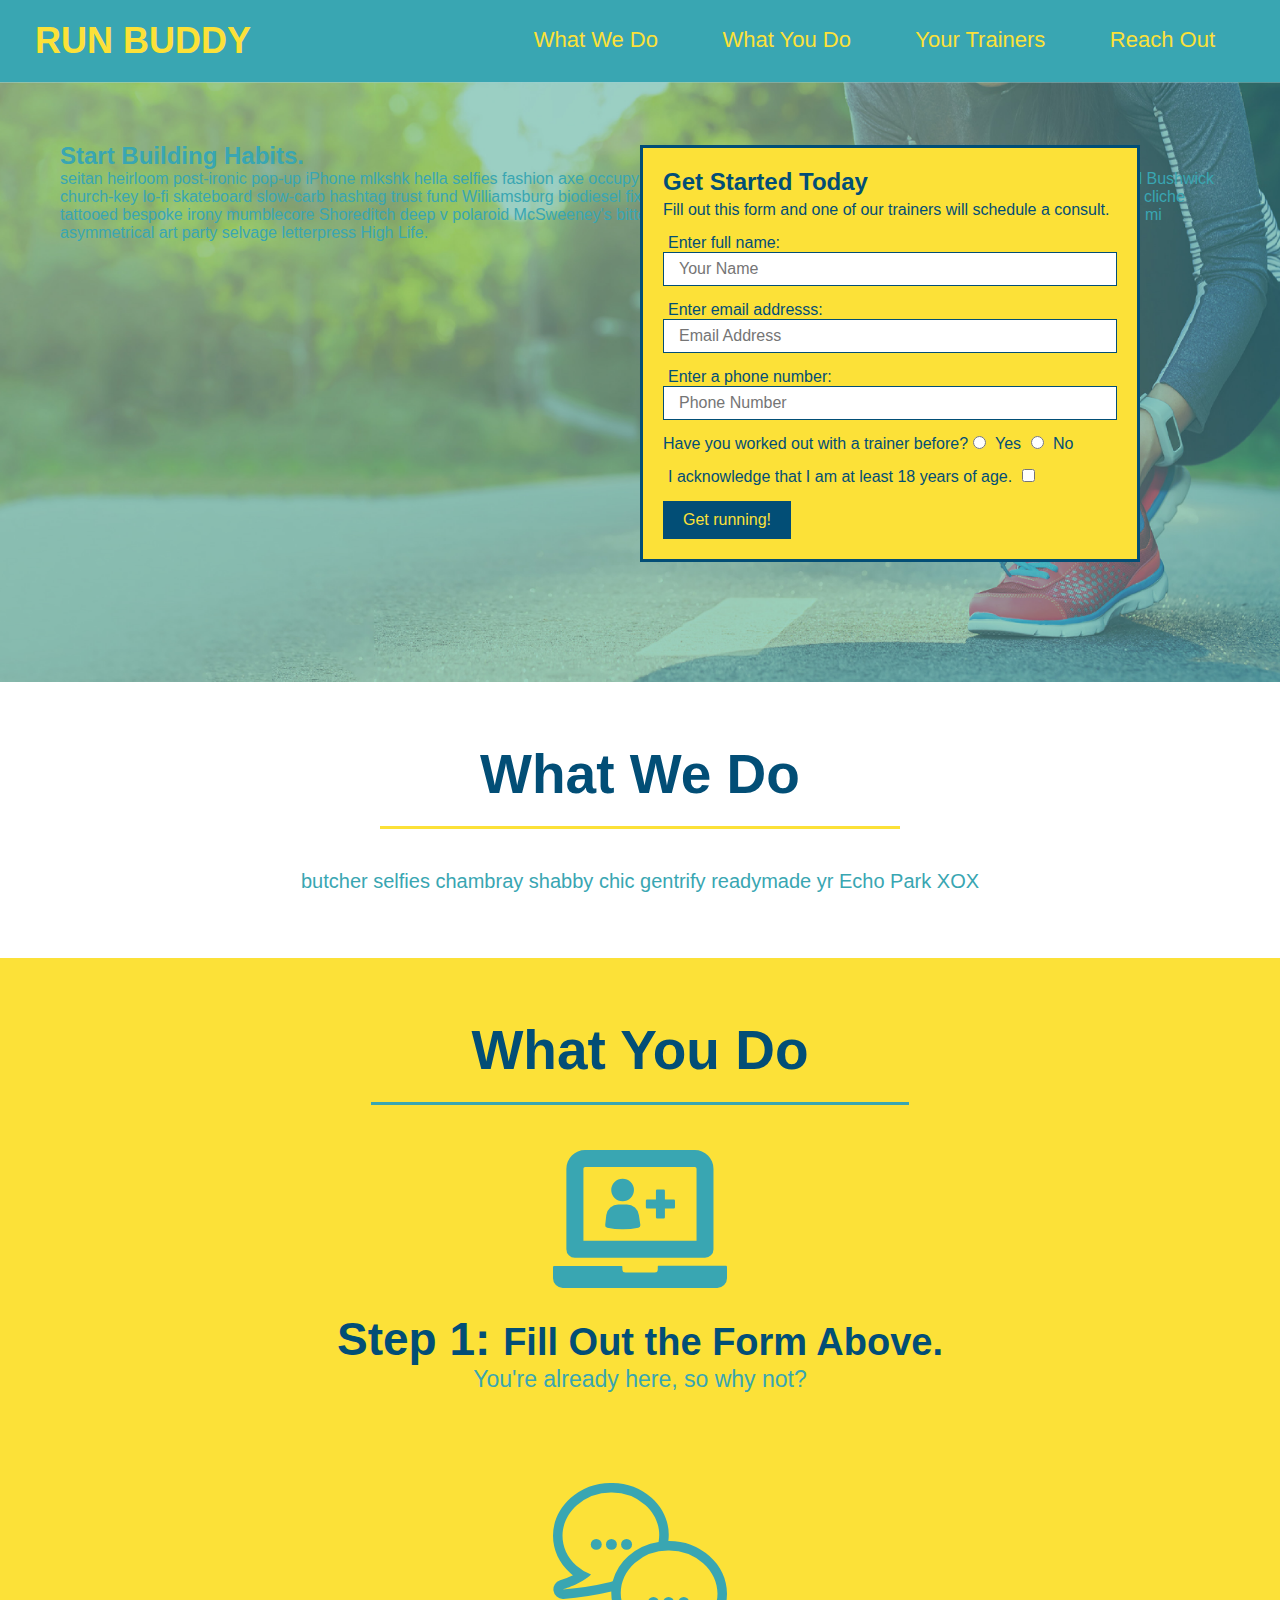
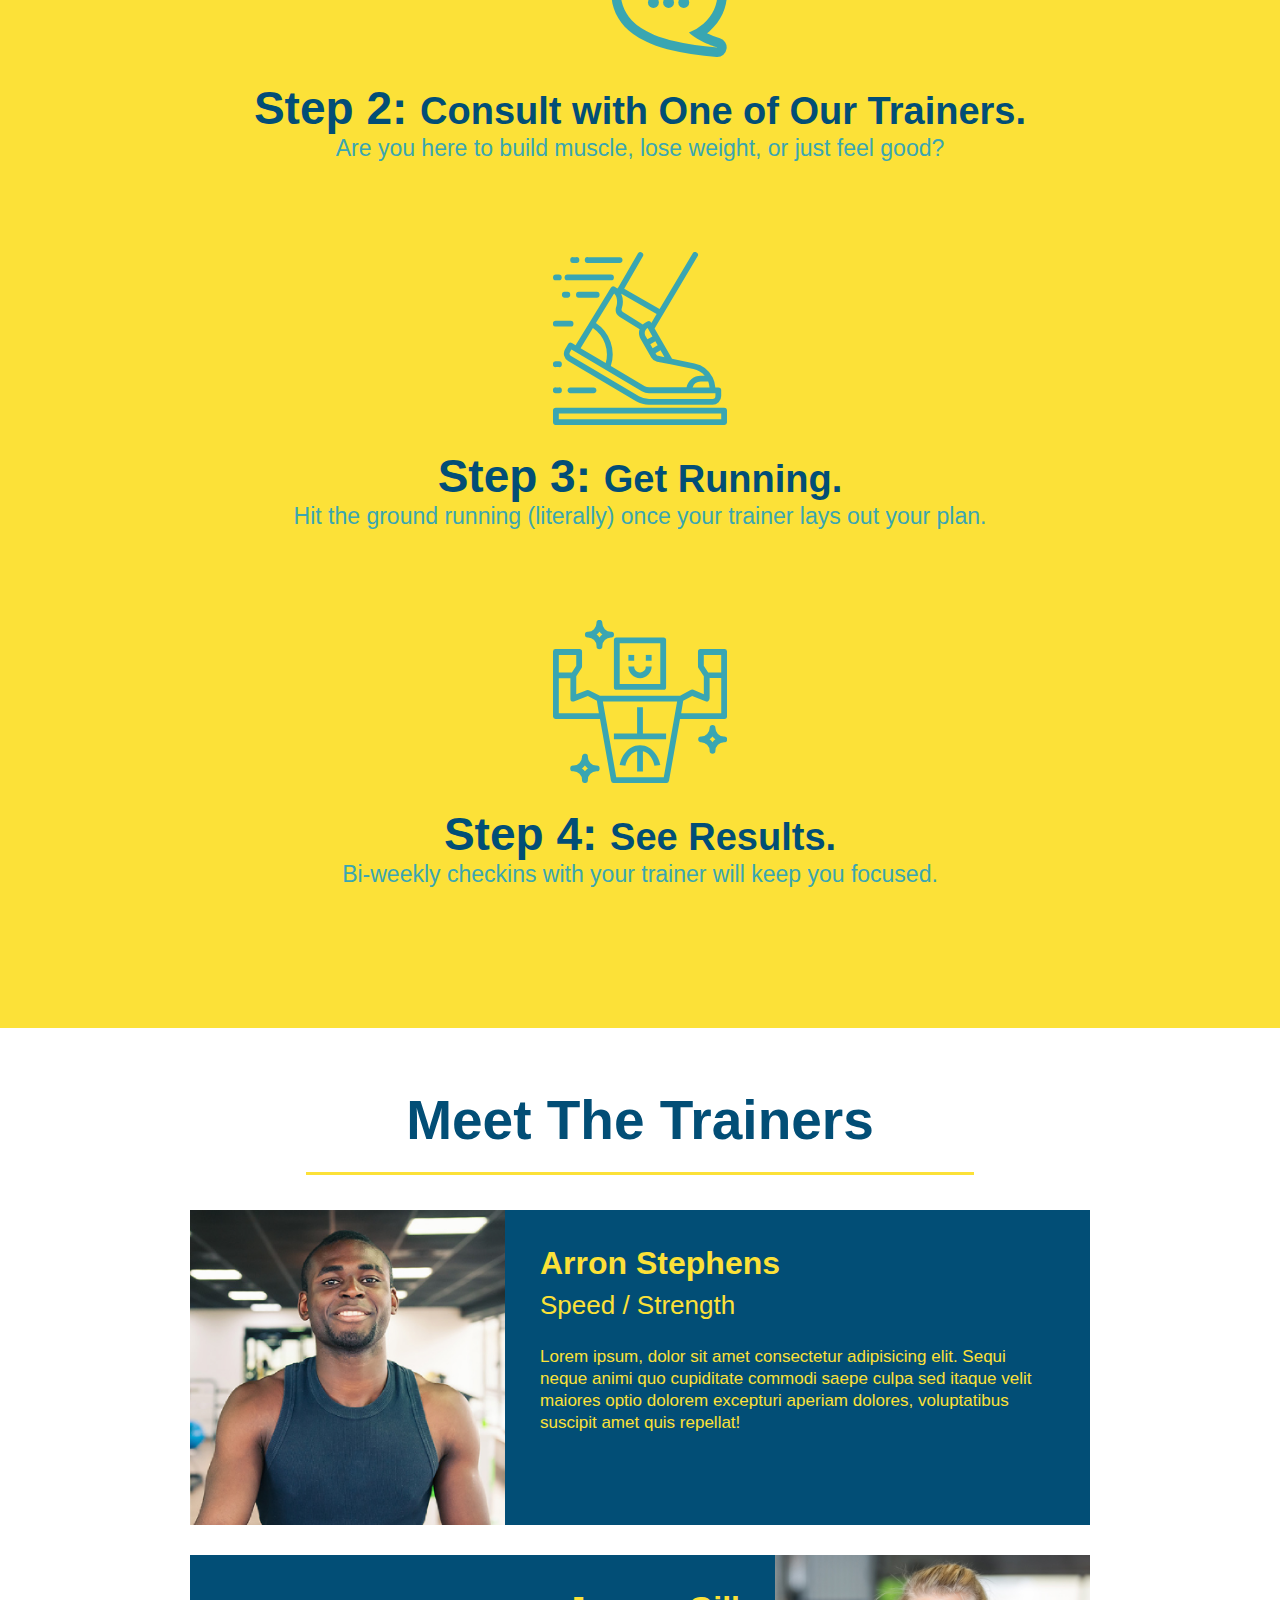
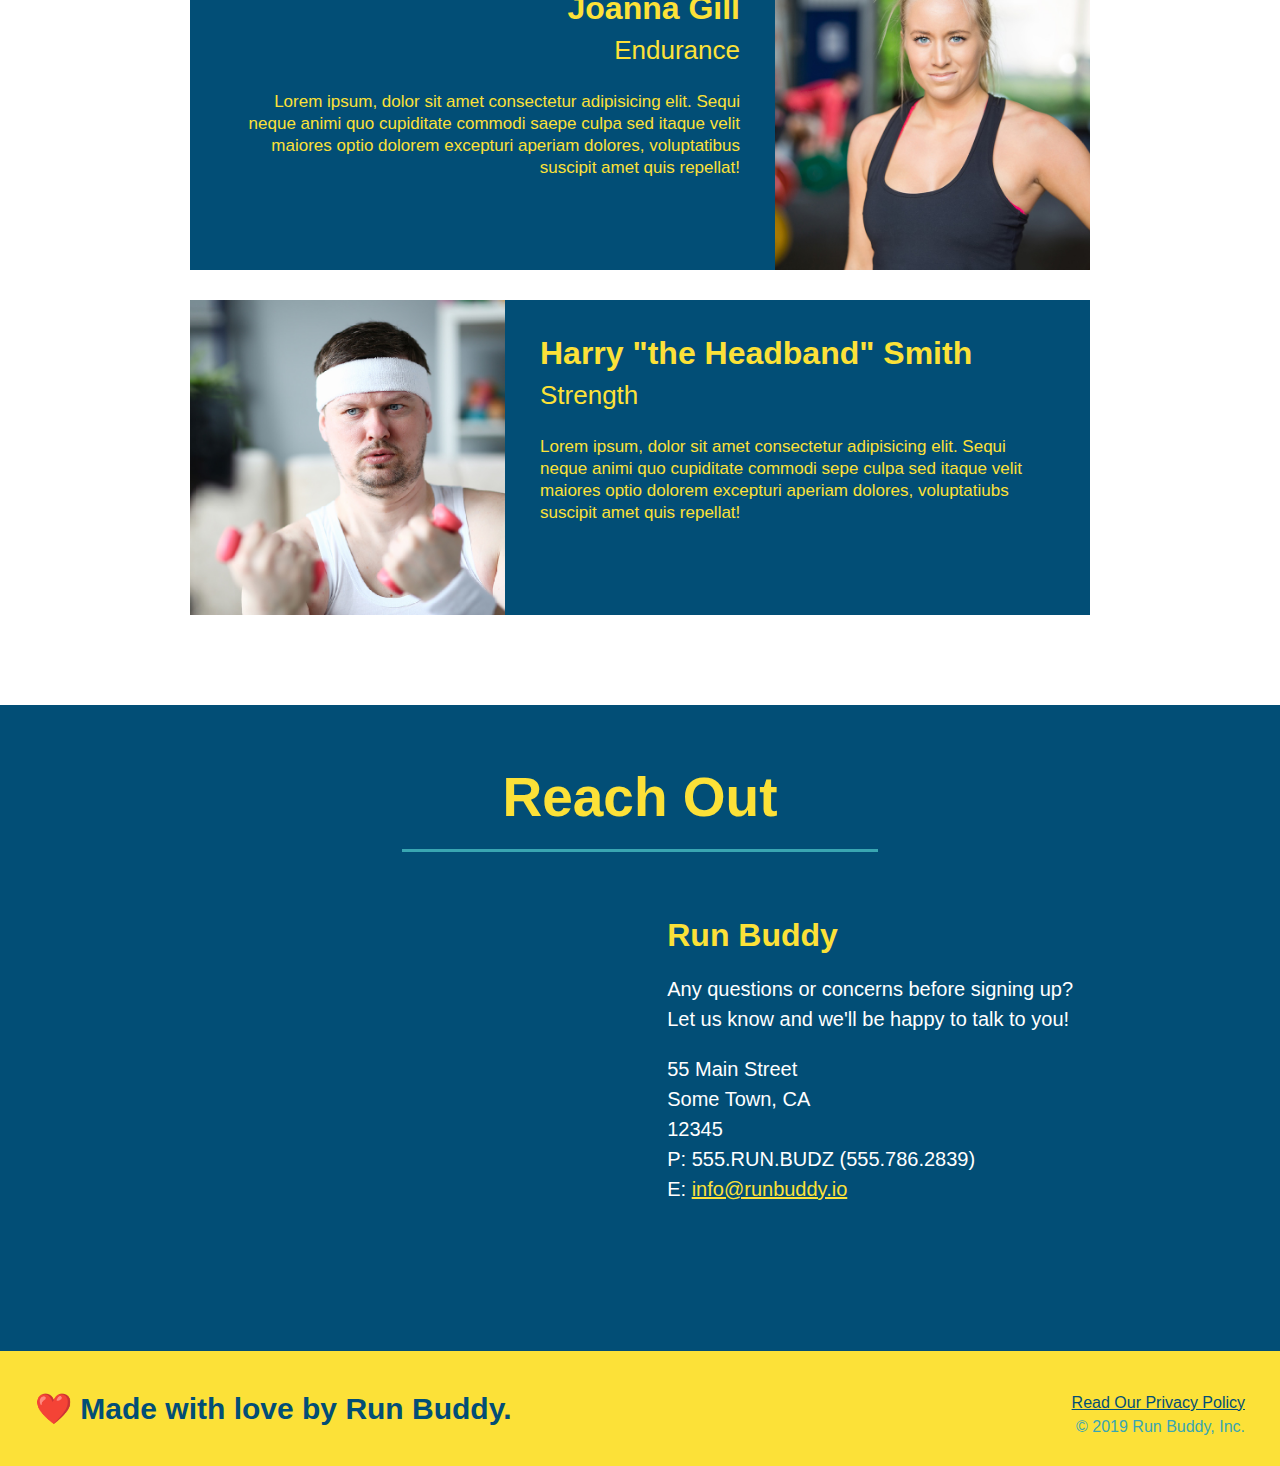
==== index.html @ ab6a4212 "add content to hero, replace image" ====
<!DOCTYPE html>
    <html lang="en">
        <head>
         <meta charset="UTF-8" />
         <title>Run Buddy</title>
         <link rel="stylesheet" href="./assets/css/style.css" />
        </head>
        
        <body>
            <!-- navigation-->
            <header>
             <h1>
                 <a href="/">RUN BUDDY</a>
             </h1>
             <nav>
                 <!-- Unordered list element-->
                 <ul>
                     <!-- List item element-->
                  <li>
                      <!--Anchor element-->
                      <a href="#what-we-do">What We Do</a>
                  </li>
                  <li>
                      <a href="#what-you-do">What You Do</a>
                  </li>
                  <li>
                      <a href="#your-trainers">Your Trainers</a>
                  </li>
                  <li>
                      <a href="#reach-out">Reach Out</a>
                  </li>       
                 </ul>
             </nav>
            </header>
            
            <!-- hero/jumbotron-->
            <section class="hero">
                <div class="hero-cta">
                    <h2>Start Building Habits.</h2>
                    <p>
                      seitan heirloom post-ironic pop-up iPhone mlkshk hella selfies fashion axe occupy readymade put a bird on it messenger bag Wes Anderson Schlitz plaid Bushwick church-key lo-fi skateboard slow-carb hashtag trust fund Williamsburg biodiesel fixie farm-to-table 8-bit banjo XOXO Banksy chillwave bicycle rights retro cliche tattooed bespoke irony mumblecore Shoreditch deep v polaroid McSweeney's bitters cray gentrify tofu Marfa you probably haven't heard of them yr banh mi asymmetrical art party selvage letterpress High Life.
                    </p>
                  </div>
                <div class="hero-form">
                    <h3>Get Started Today</h3>
                    <p>Fill out this form and one of our trainers will schedule a consult.</p>
                <!-- Add form element-->
                <form>
                    <label for="name">Enter full name:</label>
                    <input type="text" placeholder="Your Name" name="name" id="name" class="form-input"/>
                    <label for="email">Enter email addresss:</label>
                    <input type="email" placeholder="Email Address" name="email" id="email" class="form-input"/>
                    <label for="phone">Enter a phone number:</label>
                    <input type="tel" placeholder="Phone Number" name="phone" id="phone" class="form-input"/>
                    <p>
                        Have you worked out with a trainer before?
                        <input type="radio" name="trainer-confirm" id="trainer-yes" />
                        <label for="trainer-yes">Yes</label>
                        <input type="radio" name="trainer-confirm" id="trainer-no" />
                        <label for="trainer-no">No</label>
                    </p>
                    <p>
                        <label for="checkbox" >
                        I acknowledge that I am at least 18 years of age.
                        </label>
                        <input type="checkbox" name="age-confirm" id="checkbox" />
                    </p>
                    <button type="submit">
                        Get running!
                    </button>
                </form>
                </div>
            </section>
            <!-- end hero-->
            
            <!-- "what we do" section-->
            <section id="what-we-do" class="intro">
                <h2 class="section-title primary-border">What We Do</h2>
                <p>
                    butcher selfies chambray shabby chic gentrify readymade yr Echo Park XOX
                </p>
            </section>

            <!--  "what you do" section-->
            <section id="what-you-do" class="steps">
                <h2 class="section-title secondary-border">What You Do</h2>

                <div>
                    <img src="./assets/images/step-1.svg" alt=" " />
                    <h3>Step 1: <span>Fill Out the Form Above.</span></h3>
                    <p>You're already here, so why not?</p>
                </div>

                <div>
                    <img src="./assets/images/step-2.svg" alt=" " />
                    <h3>Step 2: <span>Consult with One of Our Trainers.</span></h3>
                    <p>Are you here to build muscle, lose weight, or just feel good?</p>
                </div>

                <div>
                    <img src="./assets/images/step-3.svg" alt=" " />
                    <h3>Step 3: <span>Get Running.</span></h3>
                    <p>Hit the ground running (literally) once your trainer lays out your plan.</p>
                </div>

                <div>
                    <img src="./assets/images/step-4.svg" alt=" " />
                    <h3>Step 4: <span>See Results.</span></h3>
                    <p>Bi-weekly checkins with your trainer will keep you focused.</p>
                </div>
            </section>

            <!-- "meet the trainers" section-->
            <section id ="your-trainers" class="trainers">
                <h2 class="section-title primary-border"> 
                    Meet The Trainers
                </h2>
                <article class="trainer">
                    <img src="./assets/images/trainer-1.jpg" alt="Arron Stephens in his workout clothes, ready to pump iron" />
                    <div class="trainer-bio text-left" >
                        <h3>Arron Stephens</h3>
                        <h4>Speed / Strength</h4>
                        <p>
                            Lorem ipsum, dolor sit amet consectetur adipisicing elit. Sequi neque animi quo cupiditate commodi saepe culpa sed
                            itaque velit maiores optio dolorem excepturi aperiam dolores, voluptatibus suscipit amet quis repellat!
                        </p>
                    </div>
                </article>
                <article class="trainer">
                    <div class="trainer-bio text-right">
                        <h3>Joanna Gill</h3>
                        <h4>Endurance</h4>
                        <p>Lorem ipsum, dolor sit amet consectetur adipisicing elit. Sequi neque animi quo cupiditate commodi saepe culpa sed
                            itaque velit maiores optio dolorem excepturi aperiam dolores, voluptatibus suscipit amet quis repellat!</p>
                    </div>
                    <img src="./assets/images/trainer-2.jpg" alt="Joanna Gill cooling off after a workout" />
                </article>
                <article class="trainer">
                    <img src="./assets/images/trainer-3.jpg" alt="Harry Smith wearing a headband and lifting comically small pink weights" />
                    <div class="trainer-bio text-left">
                        <h3>Harry "the Headband" Smith</h3>
                        <h4>Strength</h4>
                        <p>Lorem ipsum, dolor sit amet consectetur adipisicing elit. Sequi neque animi quo cupiditate commodi sepe culpa sed itaque velit
                            maiores optio dolorem excepturi aperiam dolores, voluptatiubs suscipit amet quis repellat!
                        </p>
                    </div>
                </article>
            </section>

            <!-- "reach out" section-->
            <section id="reach-out" class="contact">
                <h2 class="section-title secondary-border">Reach Out</h2>
                <div class="contact-info">
                    <iframe src="https://www.google.com/maps/embed?pb=!1m18!1m12!1m3!1d1049.4735403351744!2d-87.6471324813321!3d41.92812734035524!2m3!1f0!2f0!3f0!3m2!1i1024!2i768!4f13.1!3m3!1m2!1s0x880fd30f0bec9c45%3A0x374598ce322ce29d!2s2506%20N%20Orchard%20St%2C%20Chicago%2C%20IL%2060614!5e0!3m2!1sen!2sus!4v1620880869424!5m2!1sen!2sus" 
                        width="600" 
                        height="450" 
                        style="border:0;" 
                        allowfullscreen="" 
                        loading="lazy">
                    </iframe>
                    <div>
                        <h3>Run Buddy</h3>
                        <p>
                            Any questions or concerns before signing up?
                            <br />
                            Let us know and we'll be happy to talk to you!
                        </p>
                        <address>
                            55 Main Street <br />
                            Some Town, CA <br />
                            12345 <br />
                            P: 555.RUN.BUDZ (555.786.2839) <br />
                            E: <a href="mailto:info@runbuddy.io">info@runbuddy.io</a>
                        </address>
                    </div>
                </div>
            </section>
            
            <!-- footer-->
            <footer>
                <h2>❤️ Made with love by Run Buddy. </h2>
                <div>
                    <a href="./privacy-policy.html">Read Our Privacy Policy</a><br />
                    &copy; 2019 Run Buddy, Inc.
                </div>
            </footer>
        </body>
    </html>
---- assets/css/style.css ----
* {
    margin: 0;
    padding: 0;
    box-sizing: border-box;
}

body {
    color: #39a6b2;
    font-family: Helvetica, Arial, Helvetica, sans-serif;
}

header {
    padding: 20px 35px;
    background-color: #39a6b2
}
header h1 {
    font-weight: bold;
    font-size: 36px;
    color: #fce138;
    margin: 0;
    display: inline;
}

header a {
    text-decoration: none;
    color: #fce138
}

header nav {
    float: right;
    margin: 7px 0;
}

header nav ul li {
    display: inline;
}

header nav ul li a {
    margin: 0 30px;
    font-weight: lighter;
    font-size: 22px;
}

footer {
    background: #fce138;
    width: 100%;
    padding: 40px 35px;
}

footer h2 {
    display: inline;
    color: #024e76;
    font-size: 30px;
    margin: 0;
}

footer div {
    float: right;
    line-height: 1.5;
    text-align: right;
}

footer a {
    color: #024e76;
}

section {
    padding: 60px;
}

/* Hero Style Start */
.hero {
    background-image: url("../images/hero-bg.jpg");
    height: 600px;
    background-size: cover;
    background-position: center;
    position: relative;
}
/* hero style end */

.hero-form {
    border: solid 3px #024e76;
    background-color: #fce138;
    padding: 20px;
    width: 500px;
    color: #024e76;
    position: absolute;
    bottom: 120px;
    right: 140px;
}

.hero-form h3 {
    font-size: 24px;
    margin: 0;
}

.hero-form p {
    margin: 5px 0 15px 0;
}

.form-input {
    border: 1px solid #024e76;
    display: block;
    padding: 7px 15px;
    font-size: 16px;
    color: #024e76;
    width: 100%;
    margin-bottom: 15px;
}

.hero-form label {
    margin: 0 5px;
}

.hero-form button {
    color: #fce138;
    background-color: #024e76;
    border: none;
    padding: 10px 20px;
    font-size: 16px;
}
/* hero styles END*/

.section-title {
    font-size: 55px;
    color: #024e76;
    margin-bottom: 35px;
    padding: 0 100px 20px 100px;
    display: inline-block;
    border-bottom: 3px solid;
}

.primary-border {
    border-color: #fce138;
}

.secondary-border {
    border-color: #39a6b2;
}
.intro {
    text-align: center;
}

.intro p {
    line-height: 1.7;
    color: #39a6b2;
    width: 80%;
    font-size: 20px;
    margin: 0 auto;
}

.steps {
    text-align: center;
    background: #fce138;
}

.steps div {
    margin-bottom: 80px;
}

.steps img {
    width: 15%;
    margin: 10px 0;
}

.steps h3 {
    color: #024e76;
    font-size: 46px;
    margin-top: 10px;
}

.steps p {
    color: #39a6b2;
    font-size: 23px;
}

.steps span {
    font-size: 38px;
}

.trainers {
    text-align: center;
}

.trainer {
    width: 900px;
    margin: 0 auto 30px auto;
    background: #024e76;
    color: #fce138;
    overflow: auto;
}

.trainer img {
    width: 35%;
    float: left;
}

.trainer-bio {
    padding: 35px;
    float: left;
    width: 65%;
}

.text-left {
    text-align: left;
}

.text-right {
    text-align: right;
}

.trainer-bio h3 {
    font-size: 32px;
    margin-bottom: 8px;
}

.trainer-bio h4 {
    font-weight: lighter;
    font-size: 26px;
    margin-bottom: 25px;
}

.trainer-bio p {
    font-size: 17px;
    line-height: 1.3;
}

.contact {
    text-align: center;
    background: #024e76;
}

.contact h2 {
    color: #fce138;
}

.contact-info iframe {
    width: 400px;
    height: 400px;
}

.contact-info div {
    width: 410px;
    display: inline-block;
    vertical-align: top;
    text-align: left;
    margin: 30px 0 0 60px;
    color: white;
}

.contact-info h3 {
    color:#fce138;
    font-size: 32px;
}

.contact-info p, .contact-info address {
    margin: 20px 0;
    line-height: 1.5;
    font-size: 20px;
    font-style: normal;

}

.contact-info a {
    color:#fce138;
}

/*Reach Out Styles End! */
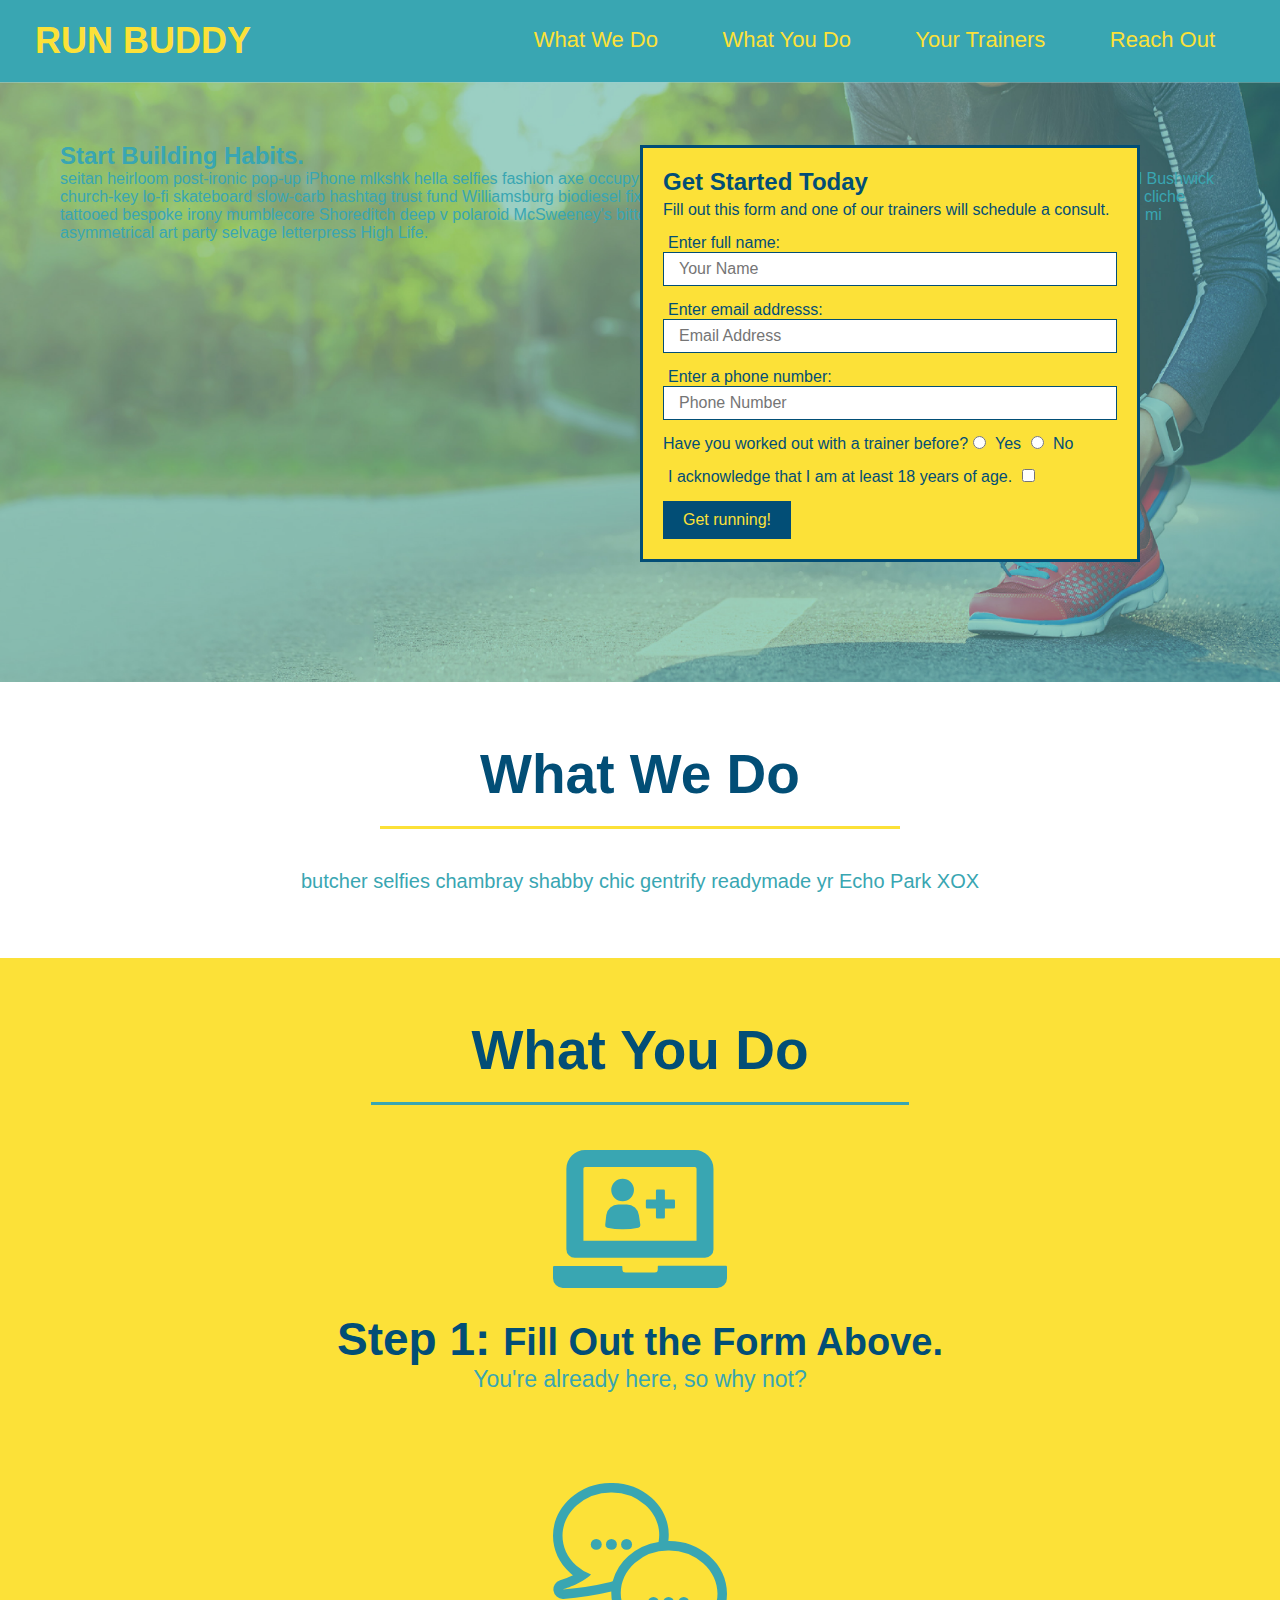
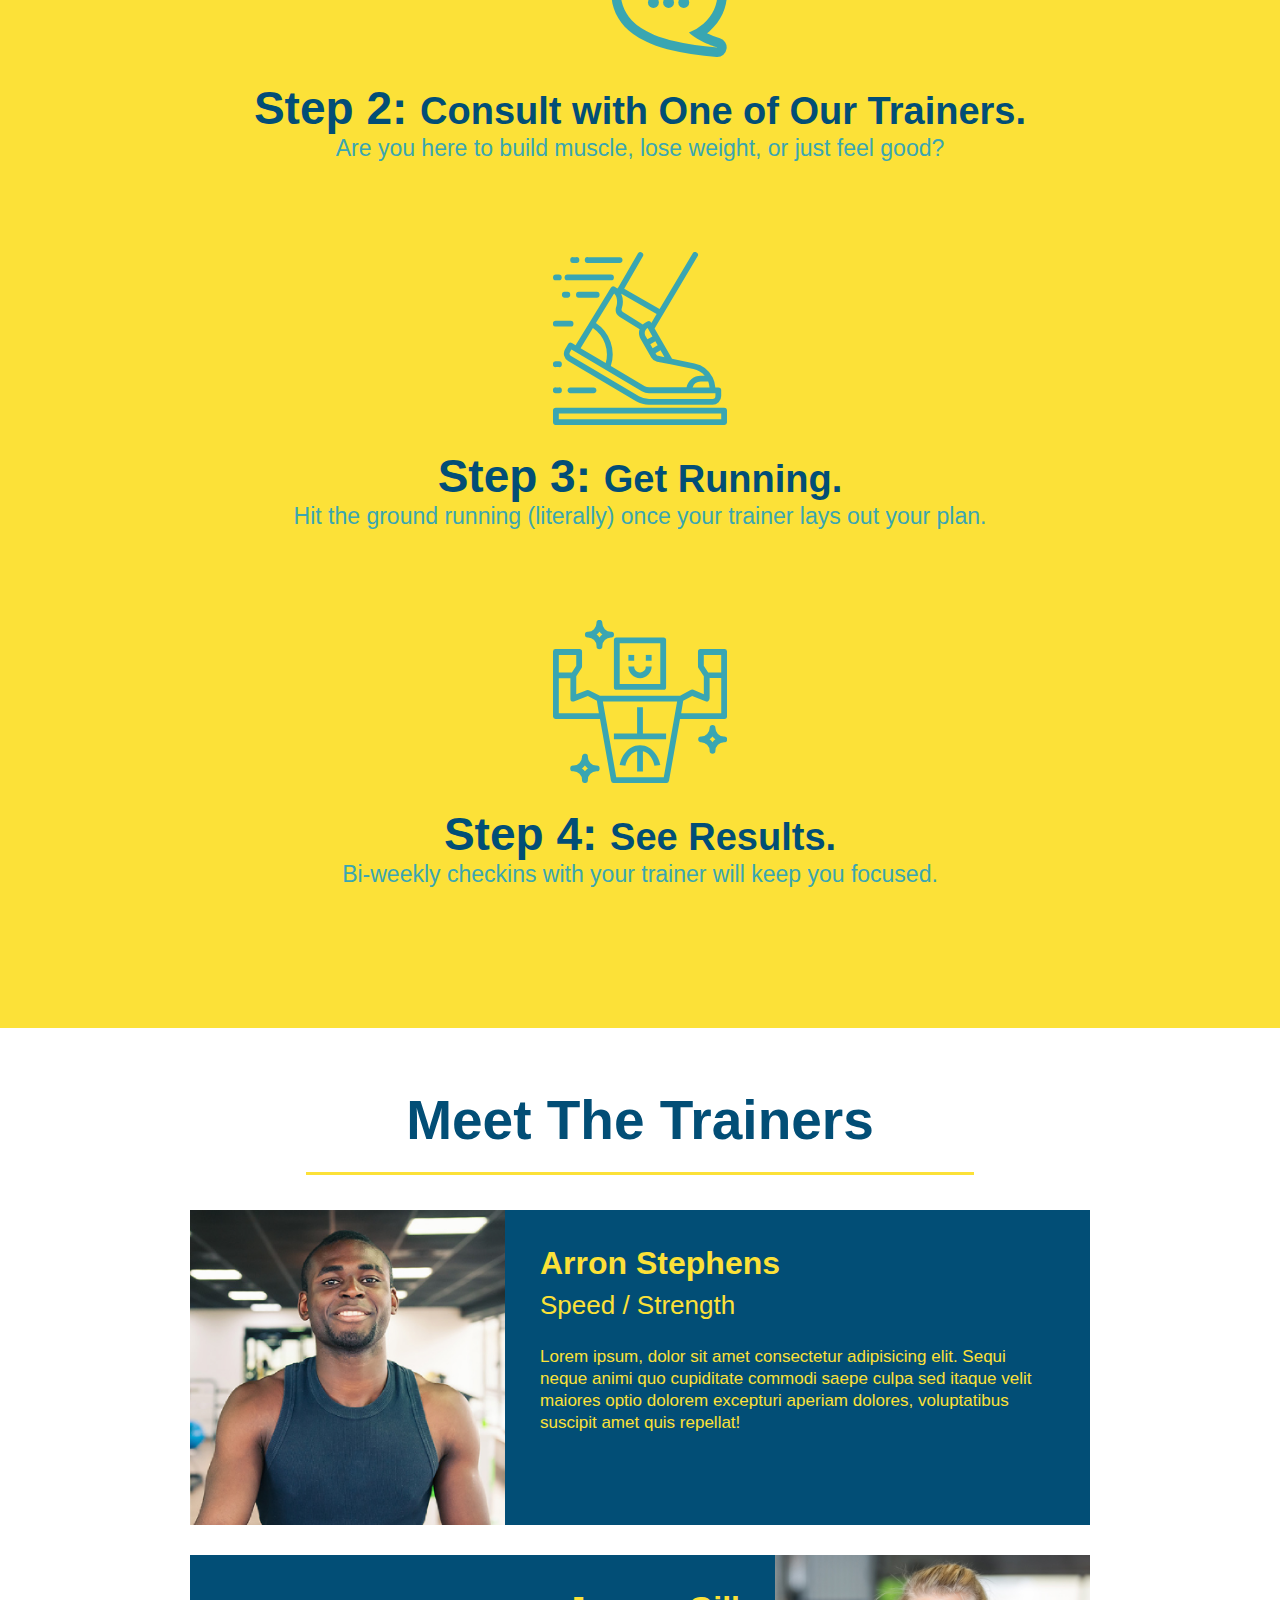
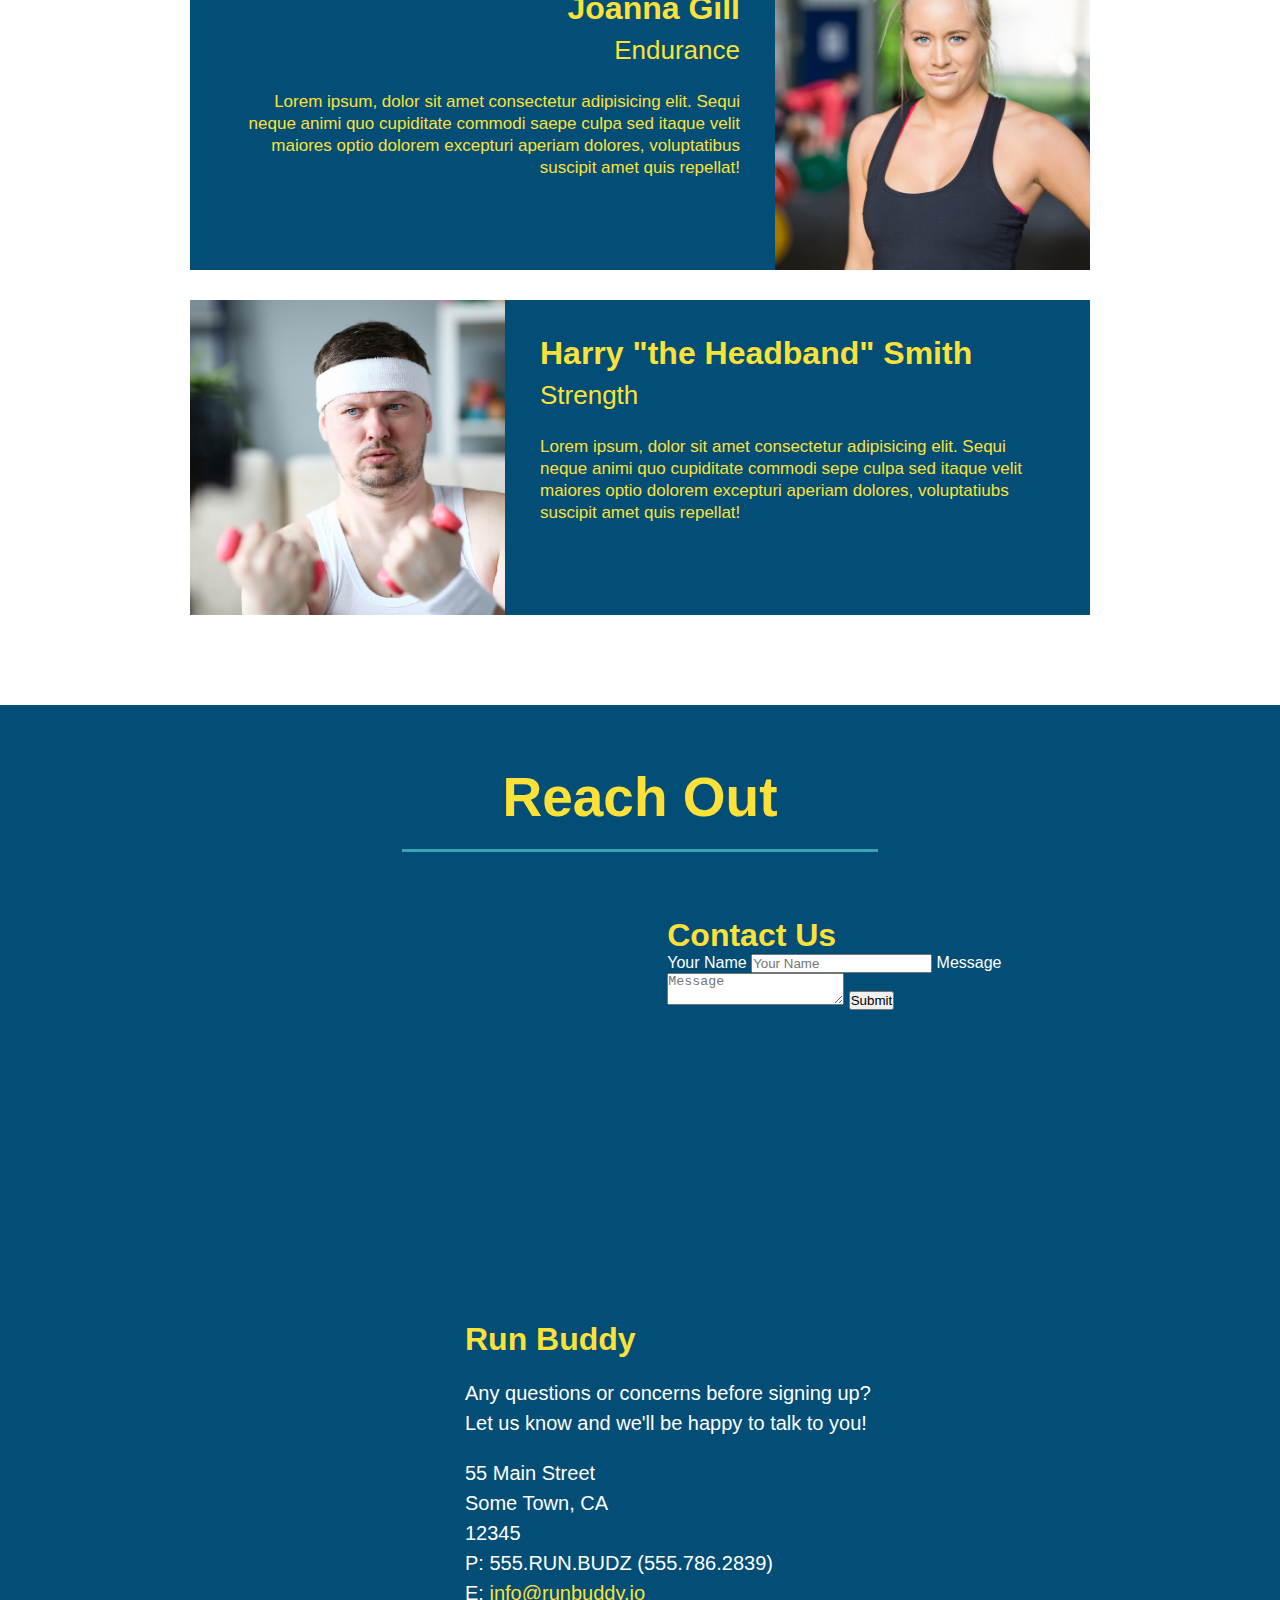
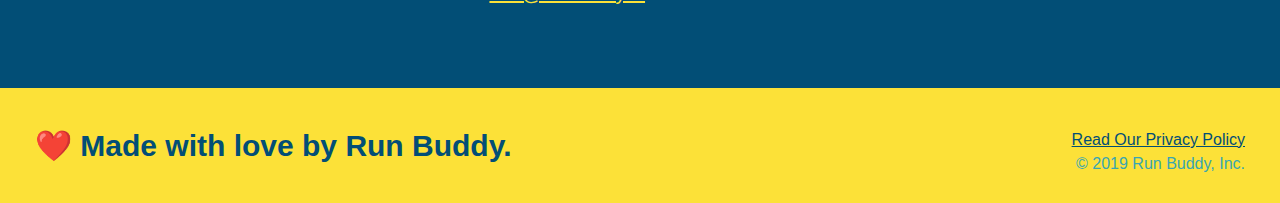
==== commit 1d90eb02: "add contact form" ====
--- a/index.html
+++ b/index.html
@@ -158,6 +158,18 @@
                         allowfullscreen="" 
                         loading="lazy">
                     </iframe>
+                    <div class="contact-form">
+                        <h3>Contact Us</h3>
+                        <form>
+                           <label for="contact-name">Your Name</label>
+                           <input type="text" id="contact-name" placeholder="Your Name" />
+                      
+                           <label for="contact-message">Message</label>
+                           <textarea id="contact-message" placeholder="Message"></textarea>
+                      
+                           <button type="submit">Submit</button>
+                          </form>
+                      </div>
                     <div>
                         <h3>Run Buddy</h3>
                         <p>
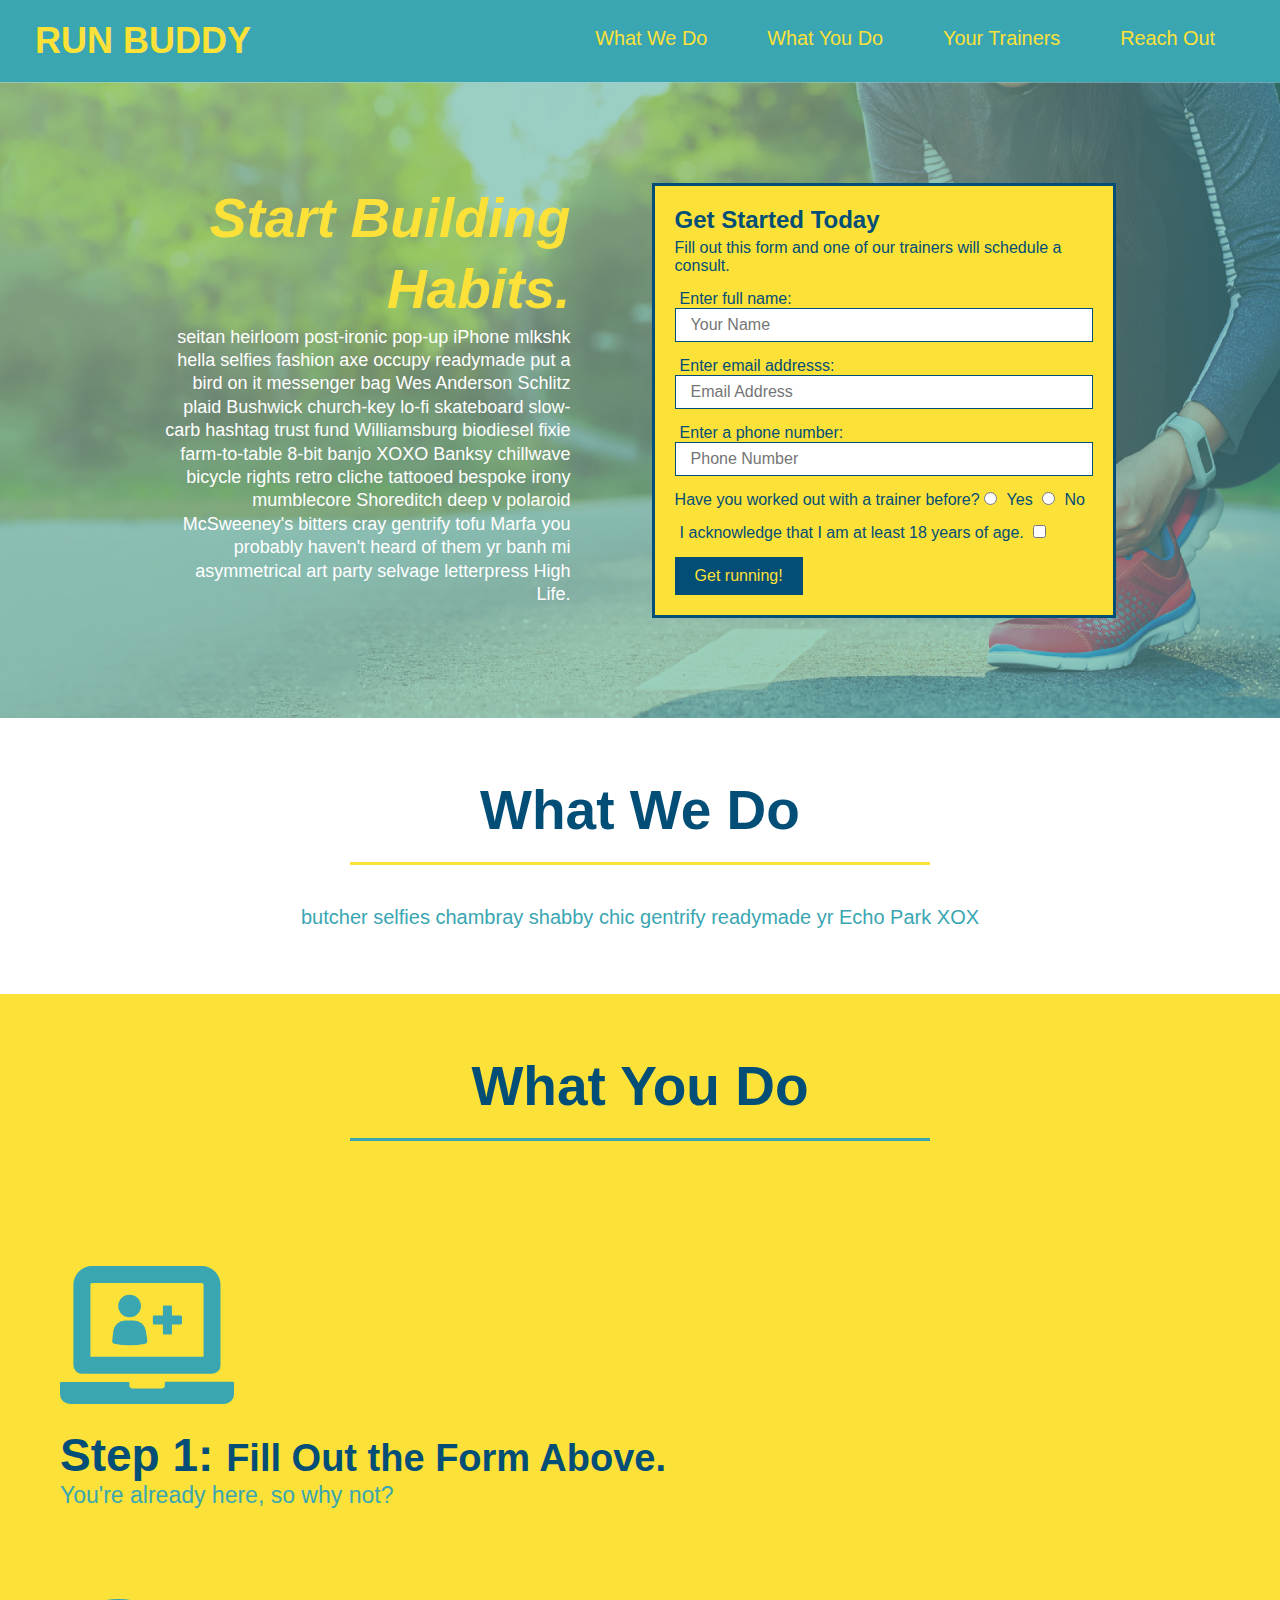
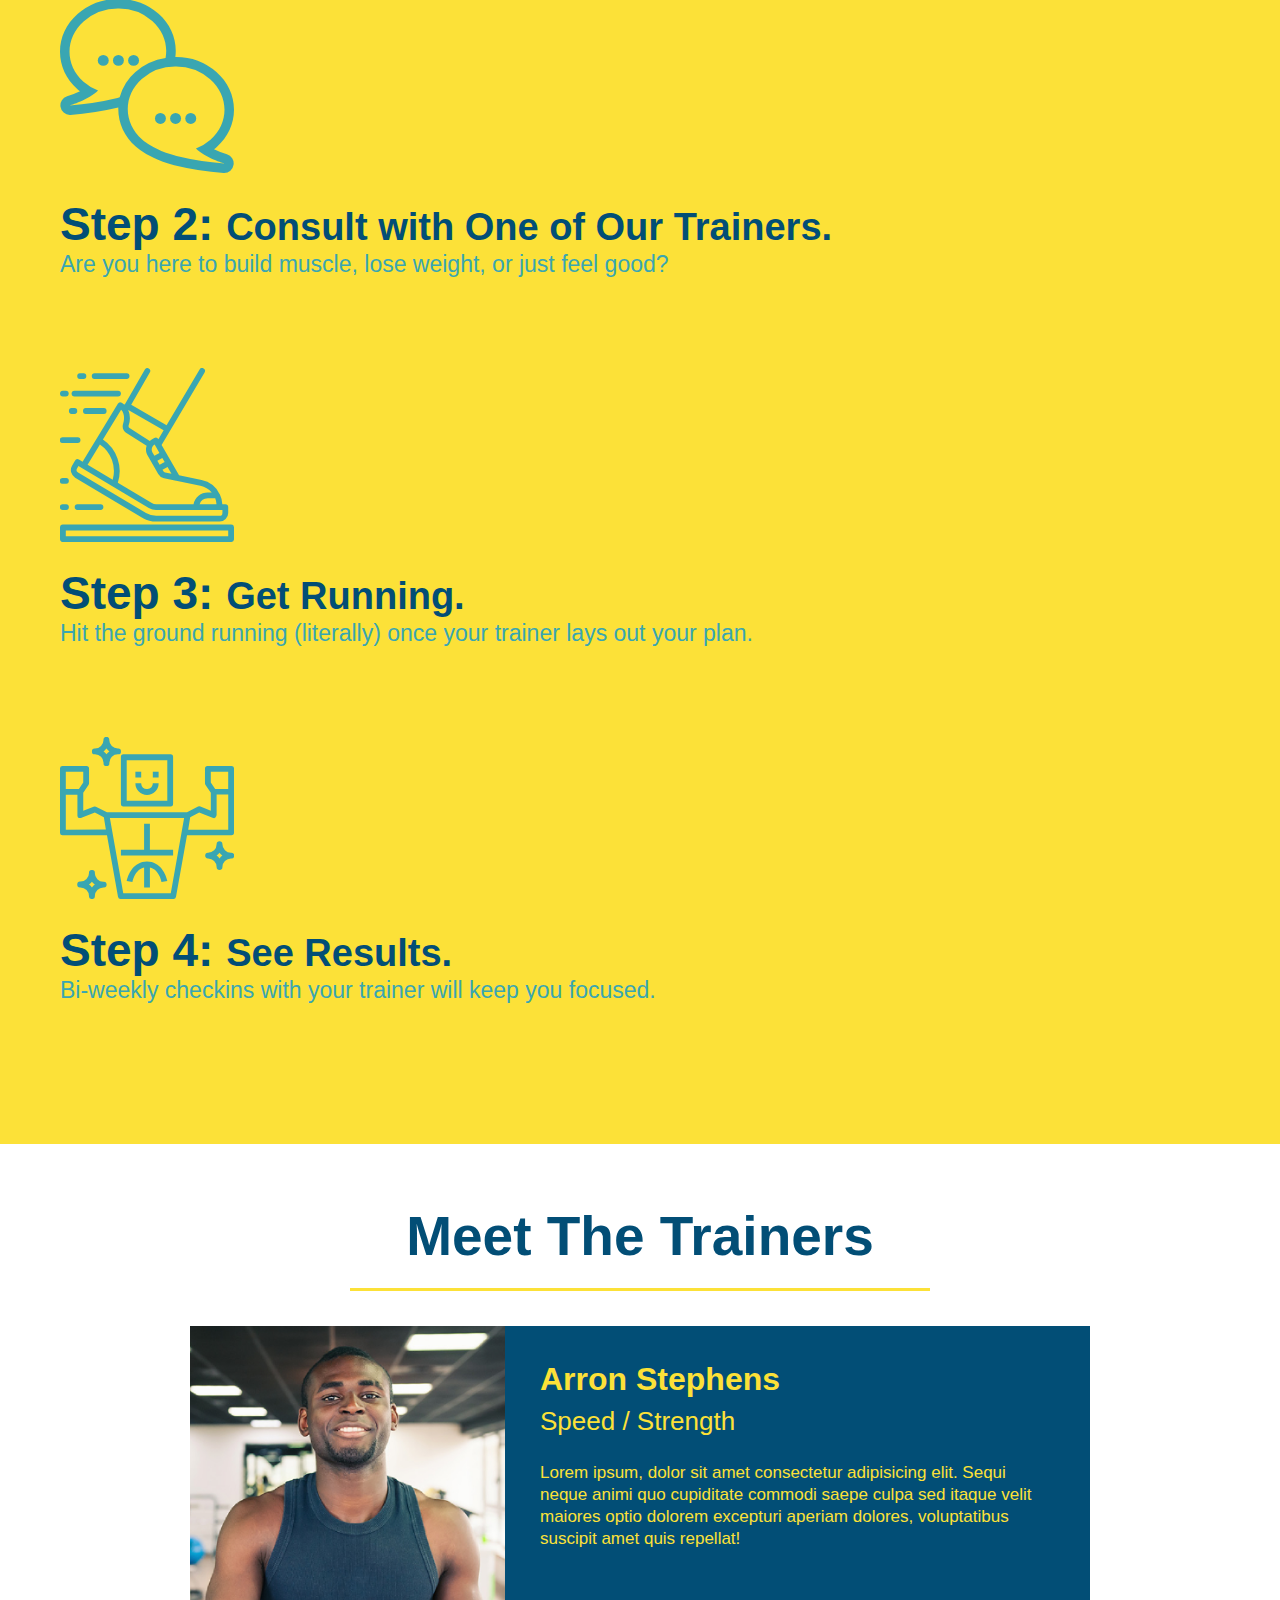
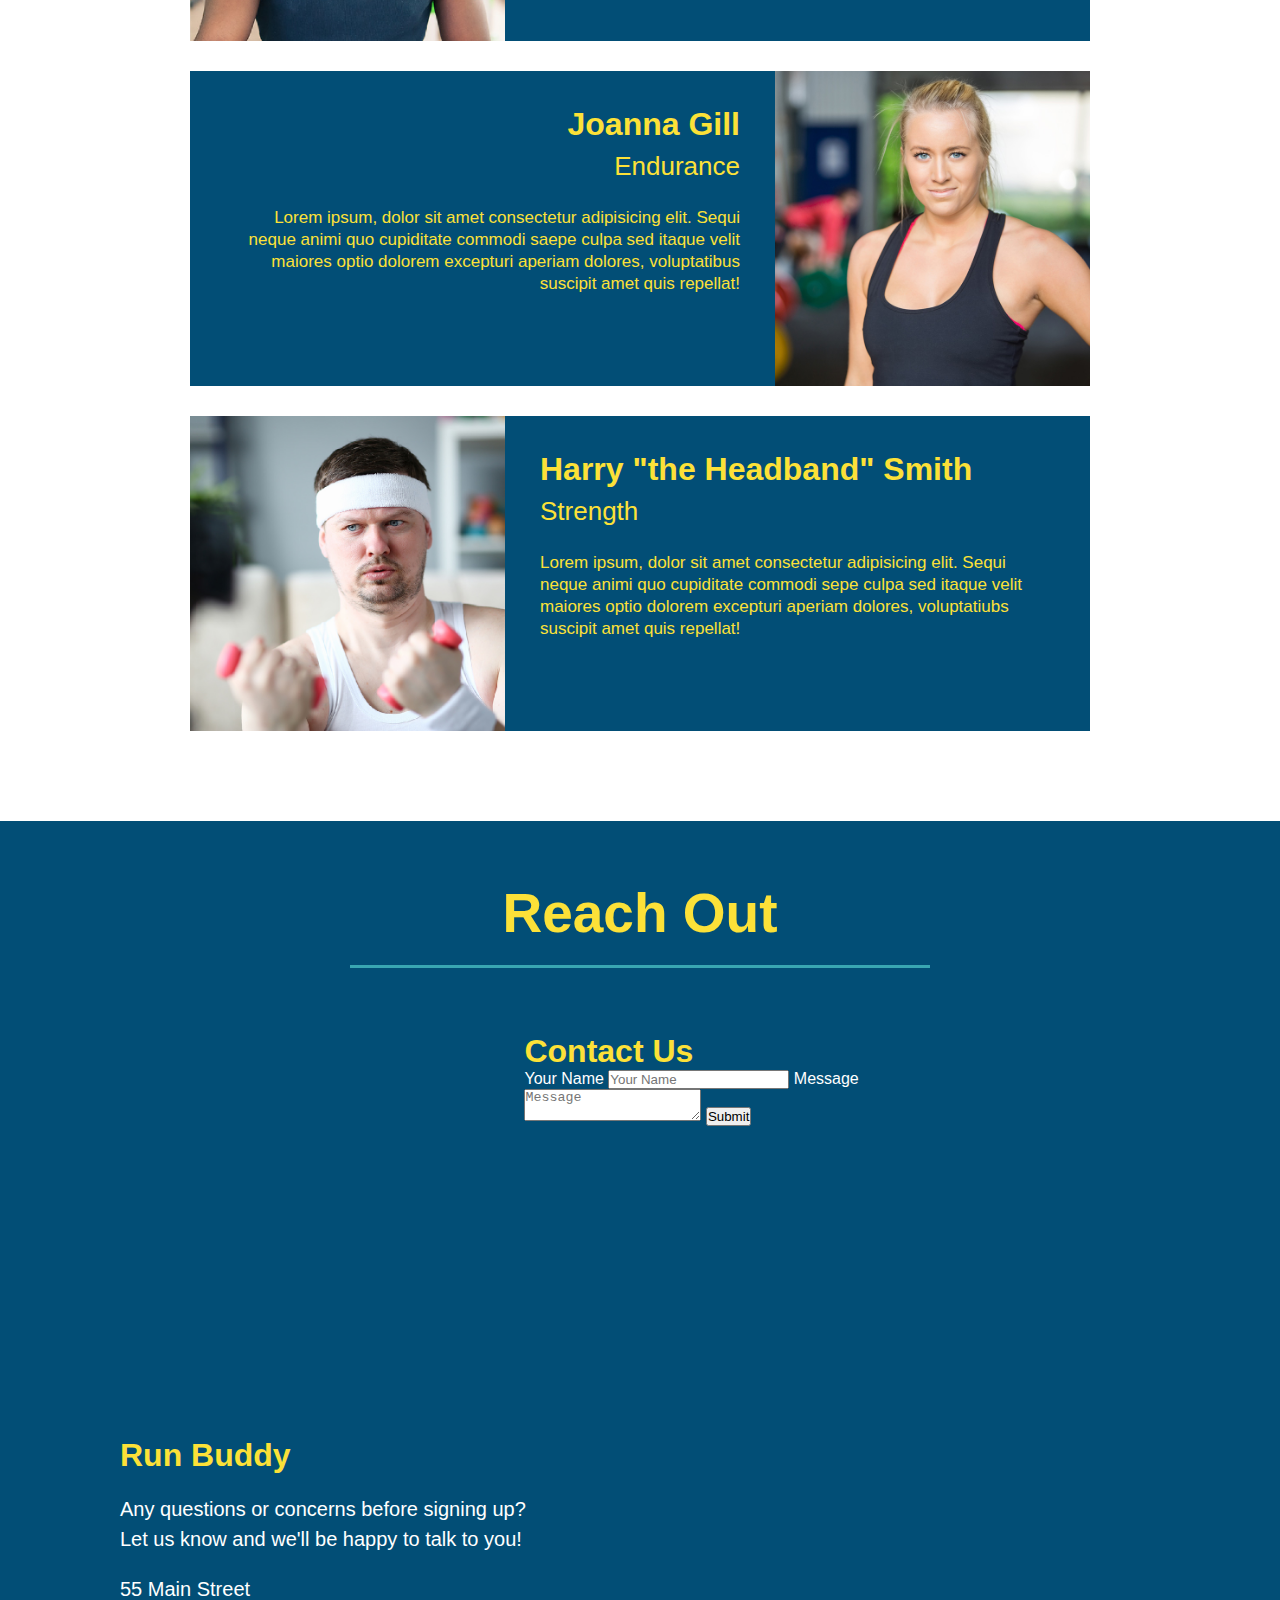
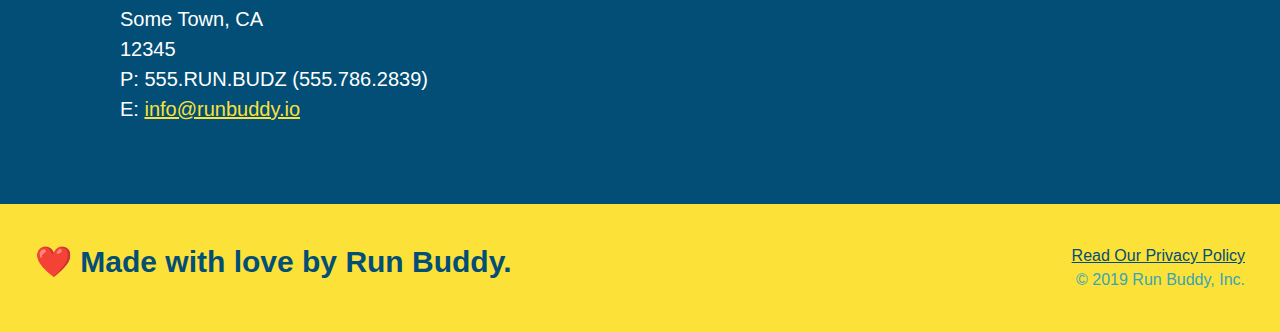
==== commit e27054ce: "new css for flexbox h2s" ====
--- a/index.html
+++ b/index.html
@@ -75,16 +75,21 @@
             
             <!-- "what we do" section-->
             <section id="what-we-do" class="intro">
-                <h2 class="section-title primary-border">What We Do</h2>
-                <p>
-                    butcher selfies chambray shabby chic gentrify readymade yr Echo Park XOX
-                </p>
+                <div class = "flex-row">
+                    <h2 class="section-title primary-border">What We Do</h2>
+                </div>
+                <div class = "flex-row">
+                    <p>
+                        butcher selfies chambray shabby chic gentrify readymade yr Echo Park XOX
+                    </p>
+                </div>
             </section>
 
             <!--  "what you do" section-->
             <section id="what-you-do" class="steps">
-                <h2 class="section-title secondary-border">What You Do</h2>
-
+                <div class = "flex-row">
+                    <h2 class="section-title secondary-border">What You Do</h2>
+                </div>
                 <div>
                     <img src="./assets/images/step-1.svg" alt=" " />
                     <h3>Step 1: <span>Fill Out the Form Above.</span></h3>
@@ -112,9 +117,11 @@
 
             <!-- "meet the trainers" section-->
             <section id ="your-trainers" class="trainers">
-                <h2 class="section-title primary-border"> 
-                    Meet The Trainers
-                </h2>
+                <div class = "flex-row">
+                    <h2 class="section-title primary-border"> 
+                        Meet The Trainers
+                    </h2>
+                </div>
                 <article class="trainer">
                     <img src="./assets/images/trainer-1.jpg" alt="Arron Stephens in his workout clothes, ready to pump iron" />
                     <div class="trainer-bio text-left" >
@@ -149,7 +156,9 @@
 
             <!-- "reach out" section-->
             <section id="reach-out" class="contact">
-                <h2 class="section-title secondary-border">Reach Out</h2>
+                <div class = "flex-row">
+                    <h2 class="section-title secondary-border">Reach Out</h2>
+                </div>
                 <div class="contact-info">
                     <iframe src="https://www.google.com/maps/embed?pb=!1m18!1m12!1m3!1d1049.4735403351744!2d-87.6471324813321!3d41.92812734035524!2m3!1f0!2f0!3f0!3m2!1i1024!2i768!4f13.1!3m3!1m2!1s0x880fd30f0bec9c45%3A0x374598ce322ce29d!2s2506%20N%20Orchard%20St%2C%20Chicago%2C%20IL%2060614!5e0!3m2!1sen!2sus!4v1620880869424!5m2!1sen!2sus" 
                         width="600" 
--- a/assets/css/style.css
+++ b/assets/css/style.css
@@ -10,6 +10,9 @@
 }
 
 header {
+    display: flex;
+    justify-content: space-between;
+    flex-wrap: wrap;
     padding: 20px 35px;
     background-color: #39a6b2
 }
@@ -18,7 +21,6 @@
     font-size: 36px;
     color: #fce138;
     margin: 0;
-    display: inline;
 }
 
 header a {
@@ -27,35 +29,39 @@
 }
 
 header nav {
-    float: right;
     margin: 7px 0;
 }
 
-header nav ul li {
-    display: inline;
+header nav ul {
+    display: flex;
+    flex-wrap: wrap;
+    justify-content: space-between;
+    align-items: center;
+    list-style: none;
 }
 
 header nav ul li a {
     margin: 0 30px;
     font-weight: lighter;
-    font-size: 22px;
+    font-size: 1.55vw;
 }
 
 footer {
+    display: flex;
     background: #fce138;
     width: 100%;
     padding: 40px 35px;
+    justify-content: space-between;
+    flex-wrap: wrap;
 }
 
 footer h2 {
-    display: inline;
     color: #024e76;
     font-size: 30px;
     margin: 0;
 }
 
 footer div {
-    float: right;
     line-height: 1.5;
     text-align: right;
 }
@@ -70,23 +76,36 @@
 
 /* Hero Style Start */
 .hero {
+    display: flex;
+    justify-content: center;
+    flex-wrap: wrap;
     background-image: url("../images/hero-bg.jpg");
-    height: 600px;
     background-size: cover;
     background-position: center;
-    position: relative;
+    
 }
 /* hero style end */
-
+.hero-cta {
+    width: 35%;
+    text-align: right;
+    margin: 3.5%;
+    color: #fff;
+    font-size: 18px;
+    line-height: 1.3;
+}
+
+.hero-cta h2 {
+    font-style: italic;
+    font-size: 55px;
+    color: #fce138;
+}
 .hero-form {
+    width: 40%;
+    margin: 3.5%;
     border: solid 3px #024e76;
     background-color: #fce138;
     padding: 20px;
-    width: 500px;
-    color: #024e76;
-    position: absolute;
-    bottom: 120px;
-    right: 140px;
+    color: #024e76;
 }
 
 .hero-form h3 {
@@ -124,10 +143,11 @@
 .section-title {
     font-size: 55px;
     color: #024e76;
-    margin-bottom: 35px;
-    padding: 0 100px 20px 100px;
-    display: inline-block;
     border-bottom: 3px solid;
+    padding-bottom: 20px;
+    text-align: center;
+    margin: 0 auto 35px auto;
+    width: 50%;
 }
 
 .primary-border {
@@ -136,9 +156,6 @@
 
 .secondary-border {
     border-color: #39a6b2;
-}
-.intro {
-    text-align: center;
 }
 
 .intro p {
@@ -147,10 +164,10 @@
     width: 80%;
     font-size: 20px;
     margin: 0 auto;
+    text-align: center;
 }
 
 .steps {
-    text-align: center;
     background: #fce138;
 }
 
@@ -179,7 +196,7 @@
 }
 
 .trainers {
-    text-align: center;
+
 }
 
 .trainer {
@@ -209,6 +226,10 @@
     text-align: right;
 }
 
+.flex-row {
+    display: flex;
+}
+
 .trainer-bio h3 {
     font-size: 32px;
     margin-bottom: 8px;
@@ -226,7 +247,6 @@
 }
 
 .contact {
-    text-align: center;
     background: #024e76;
 }
 
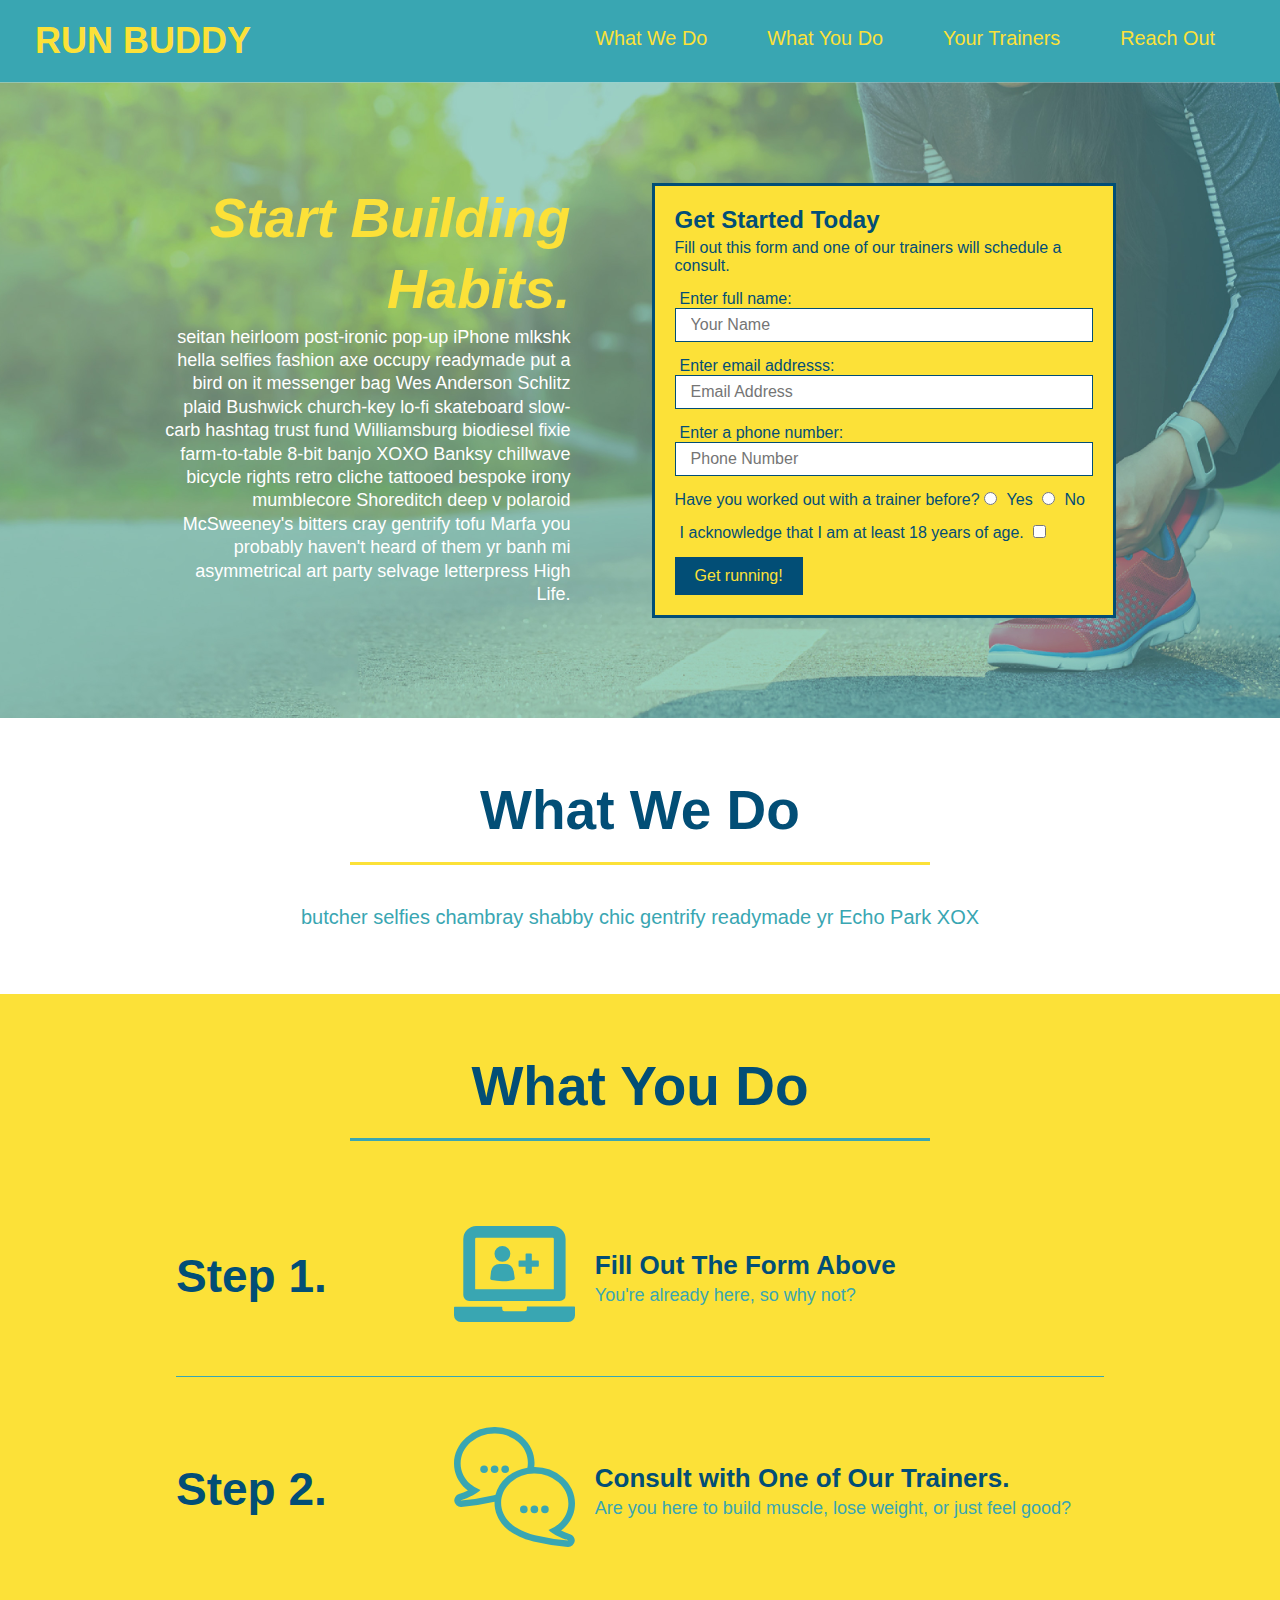
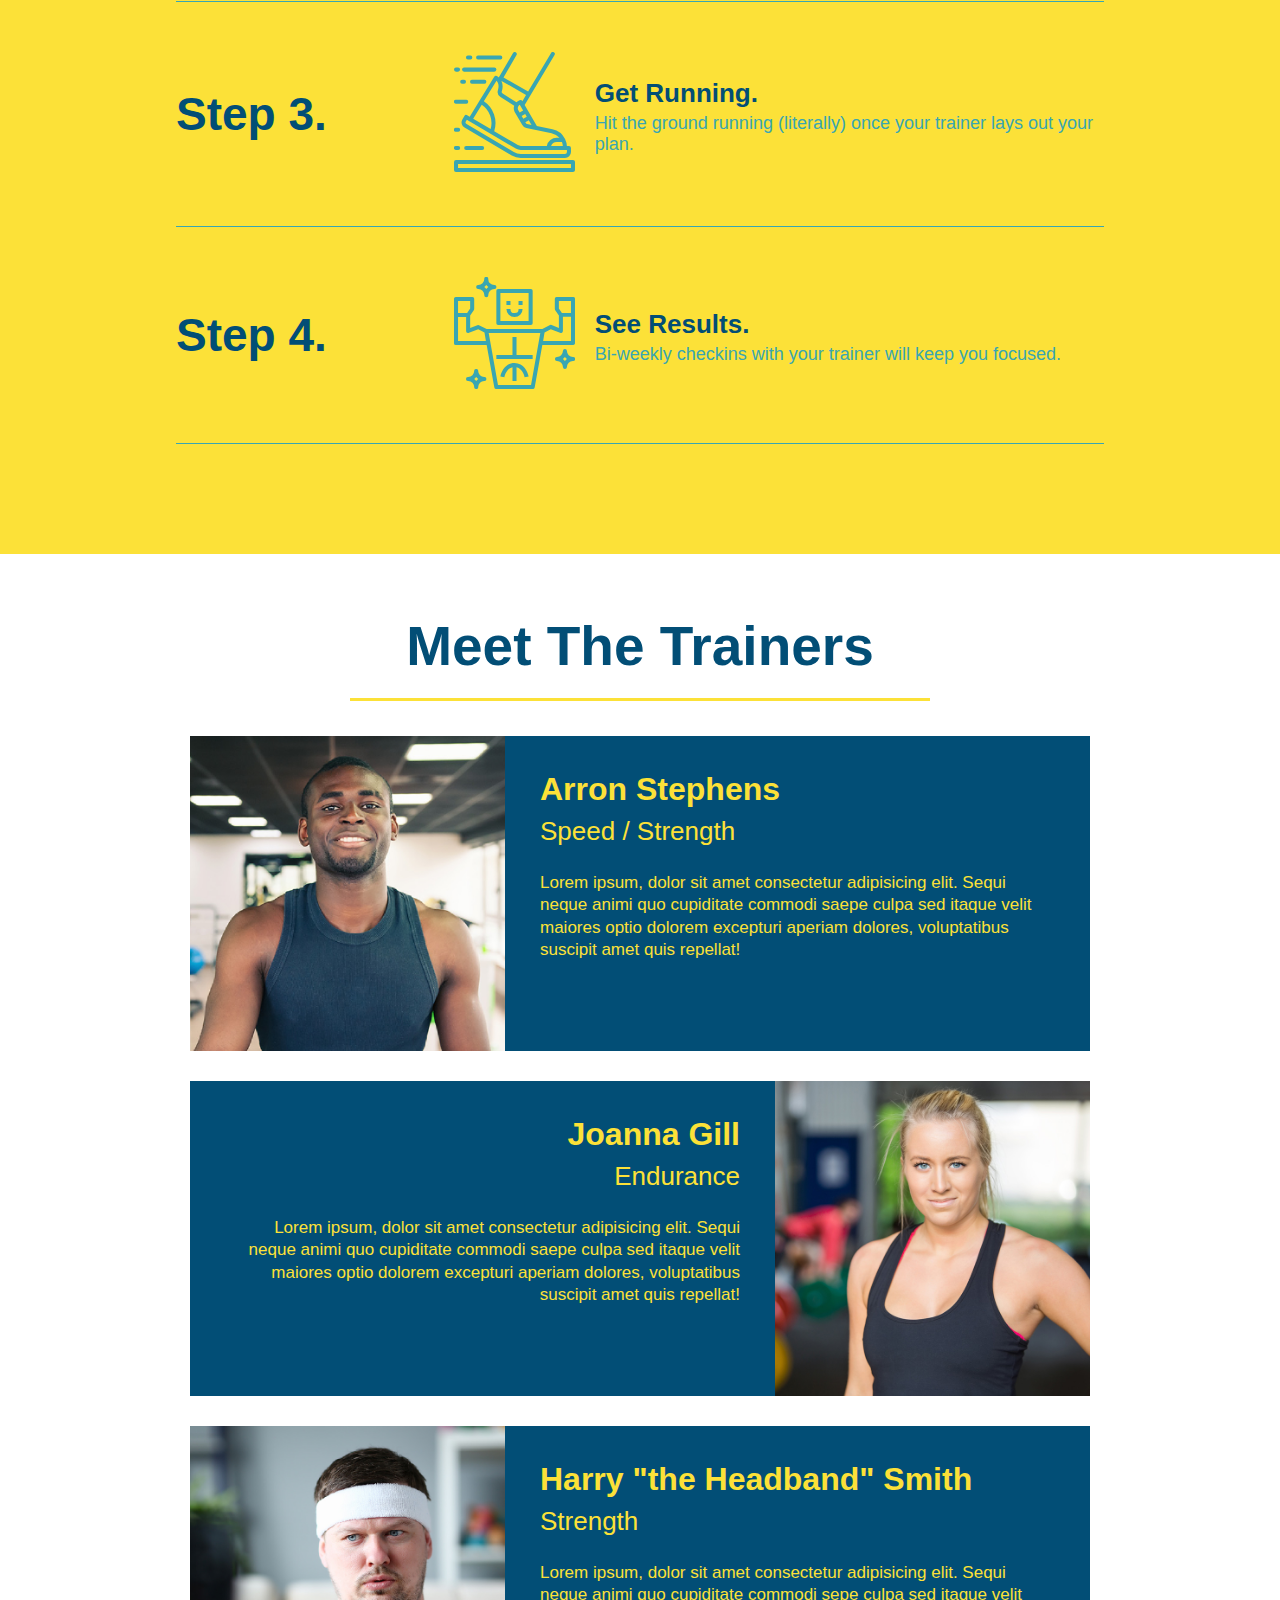
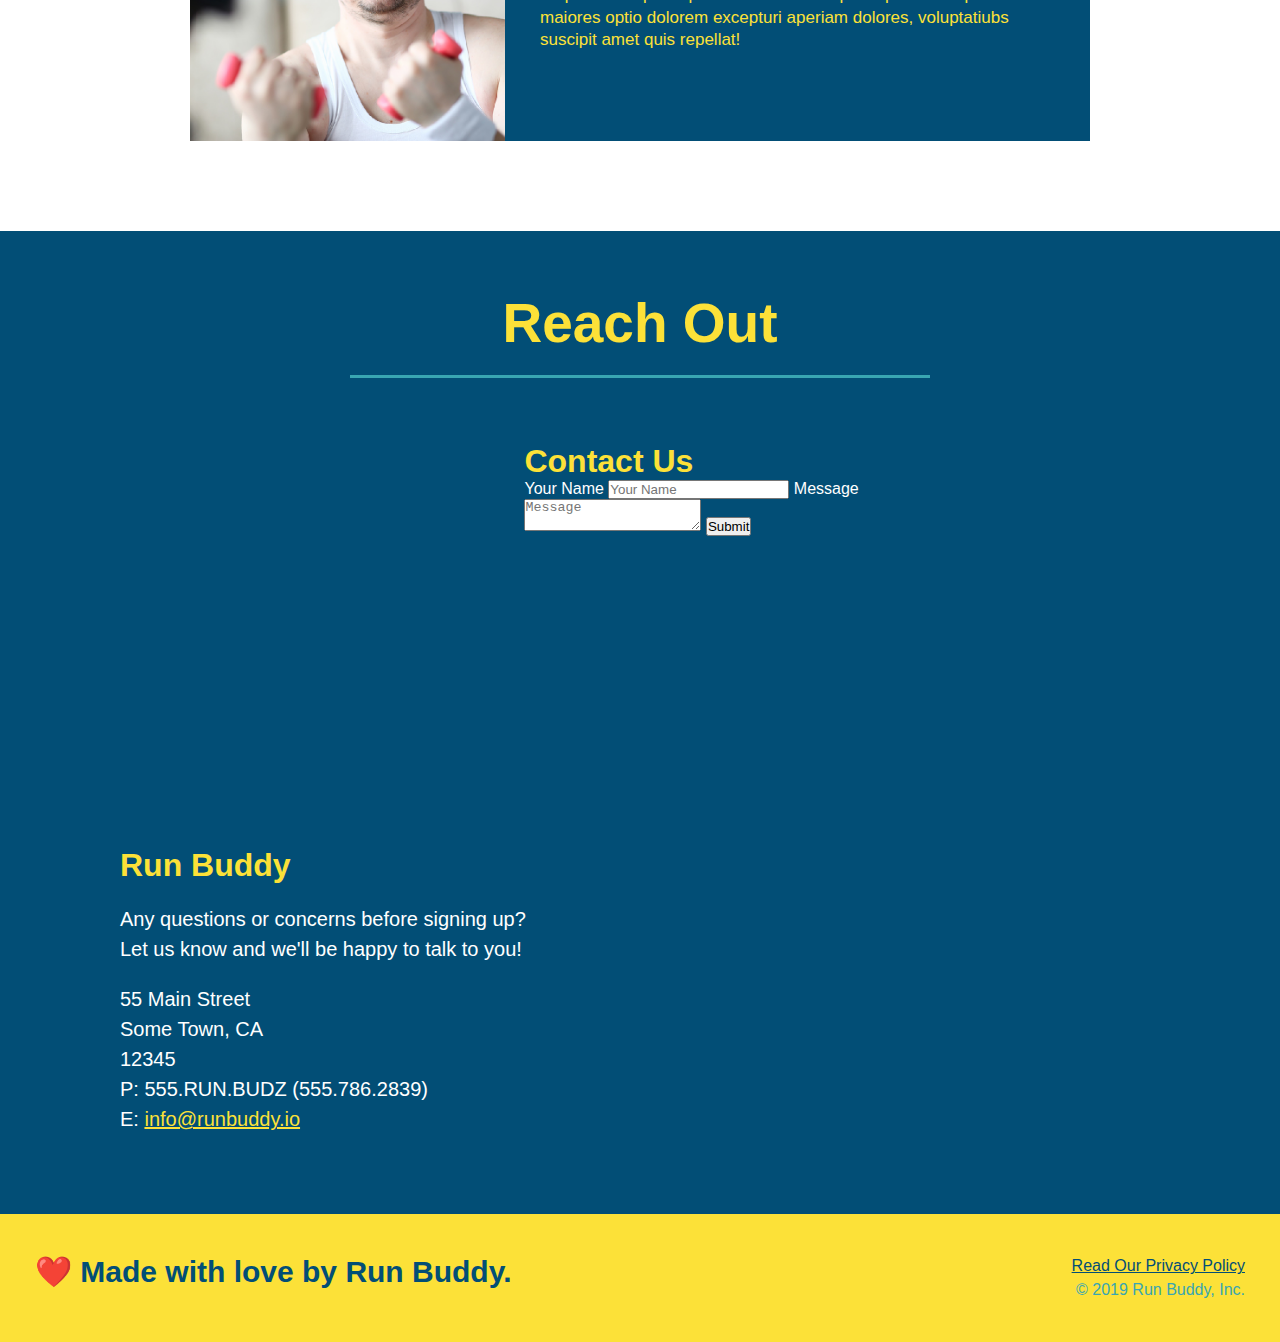
==== commit 8d75b1f5: "add flexbox to steps" ====
--- a/index.html
+++ b/index.html
@@ -90,28 +90,57 @@
                 <div class = "flex-row">
                     <h2 class="section-title secondary-border">What You Do</h2>
                 </div>
-                <div>
-                    <img src="./assets/images/step-1.svg" alt=" " />
-                    <h3>Step 1: <span>Fill Out the Form Above.</span></h3>
-                    <p>You're already here, so why not?</p>
-                </div>
-
-                <div>
-                    <img src="./assets/images/step-2.svg" alt=" " />
-                    <h3>Step 2: <span>Consult with One of Our Trainers.</span></h3>
-                    <p>Are you here to build muscle, lose weight, or just feel good?</p>
-                </div>
-
-                <div>
-                    <img src="./assets/images/step-3.svg" alt=" " />
-                    <h3>Step 3: <span>Get Running.</span></h3>
-                    <p>Hit the ground running (literally) once your trainer lays out your plan.</p>
-                </div>
-
-                <div>
-                    <img src="./assets/images/step-4.svg" alt=" " />
-                    <h3>Step 4: <span>See Results.</span></h3>
-                    <p>Bi-weekly checkins with your trainer will keep you focused.</p>
+
+                <div class="step">
+                    <h3>Step 1.</h3>
+                    <div class="step-info">
+                        <div class="step-img">
+                            <img src="./assets/images/step-1.svg" alt=" " />
+                        </div>
+                        <div class="step-text"> 
+                            <h4>Fill Out The Form Above</h4>
+                            <p>You're already here, so why not?</p>
+                        </div>
+                    </div>    
+                </div>
+
+                <div class="step">
+                    <h3>Step 2.</h3>
+                    <div class="step-info">
+                        <div class="step-img">
+                            <img src="./assets/images/step-2.svg" alt=" " />
+                        </div>
+                        <div class="step-text"> 
+                            <h4>Consult with One of Our Trainers.</h4>
+                            <p>Are you here to build muscle, lose weight, or just feel good?</p>
+                        </div>
+                    </div>    
+                </div>
+
+                <div class="step">
+                    <h3>Step 3.</h3>
+                    <div class="step-info">
+                        <div class="step-img">
+                            <img src="./assets/images/step-3.svg" alt=" " />
+                        </div>
+                        <div class="step-text"> 
+                            <h4>Get Running.</h4>
+                            <p>Hit the ground running (literally) once your trainer lays out your plan.</p>
+                        </div>
+                    </div>    
+                </div>
+
+                <div class="step">
+                    <h3>Step 4.</h3>
+                    <div class="step-info">
+                        <div class="step-img">
+                            <img src="./assets/images/step-4.svg" alt=" " />
+                        </div>
+                        <div class="step-text"> 
+                            <h4>See Results.</h4>
+                            <p>Bi-weekly checkins with your trainer will keep you focused.</p>
+                        </div>
+                    </div>    
                 </div>
             </section>
 
--- a/assets/css/style.css
+++ b/assets/css/style.css
@@ -171,28 +171,50 @@
     background: #fce138;
 }
 
-.steps div {
-    margin-bottom: 80px;
-}
-
-.steps img {
-    width: 15%;
-    margin: 10px 0;
-}
-
-.steps h3 {
+.step {
+    margin: 50px auto;
+    padding-bottom: 50px;
+    width: 80%;
+    border-bottom: 1px solid #39a6b2;
+    display: flex;
+    flex-wrap: wrap;
+    align-items: center;
+    justify-content: space-between;
+}
+.step h3 {
     color: #024e76;
     font-size: 46px;
-    margin-top: 10px;
-}
-
-.steps p {
+    flex: 1 30%;
+}
+
+.step-info {
+    flex: 2 70%;
+    display: flex;
+    flex-wrap: wrap;
+    align-items: center;
+}
+.step-img {
+    flex: 1 12%;
+    margin-right: 20px;
+}
+
+.step-img img {
+    max-width: 100%;
+}
+
+.step-text {
+    flex: 12;
+}
+
+.step-text p {
     color: #39a6b2;
-    font-size: 23px;
-}
-
-.steps span {
-    font-size: 38px;
+    font-size: 18px;
+}
+
+.step-text h4 {
+    font-size: 26px;
+    line-height: 1.5;
+    color: #024e76;
 }
 
 .trainers {
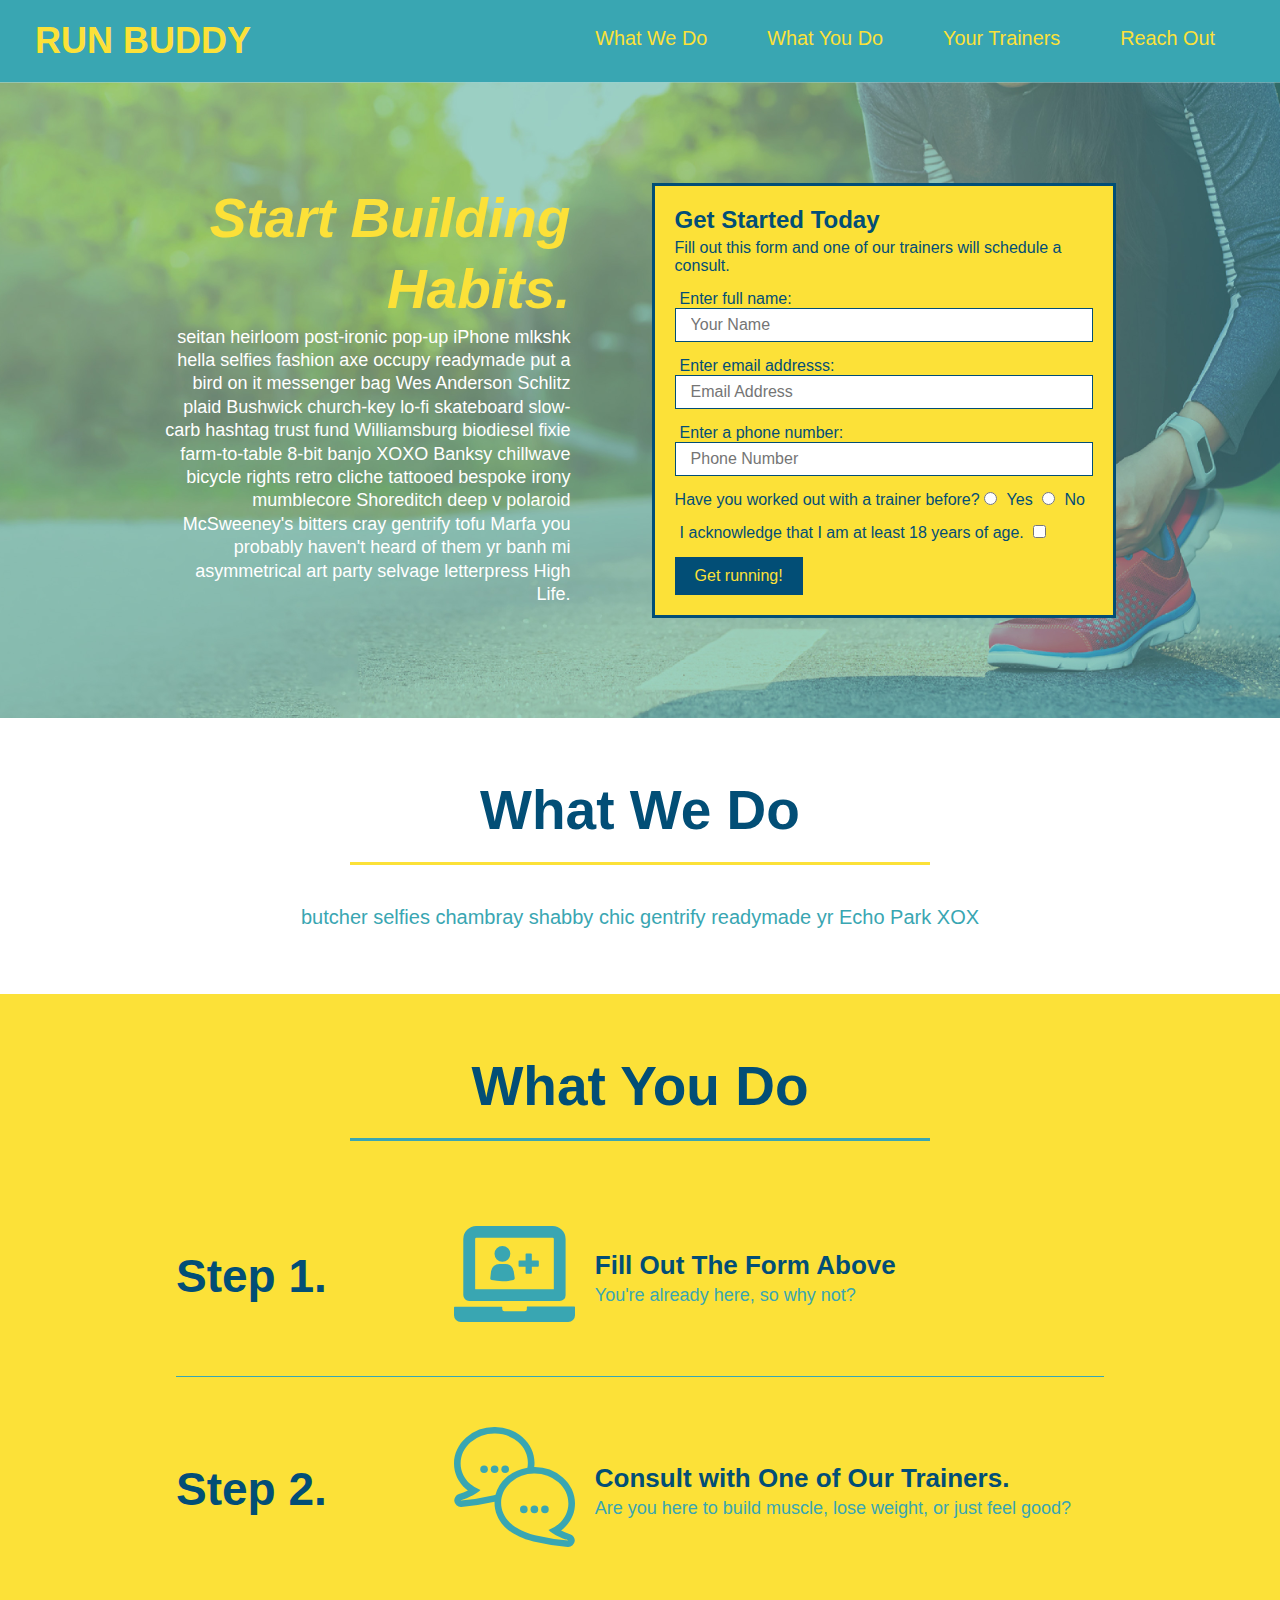
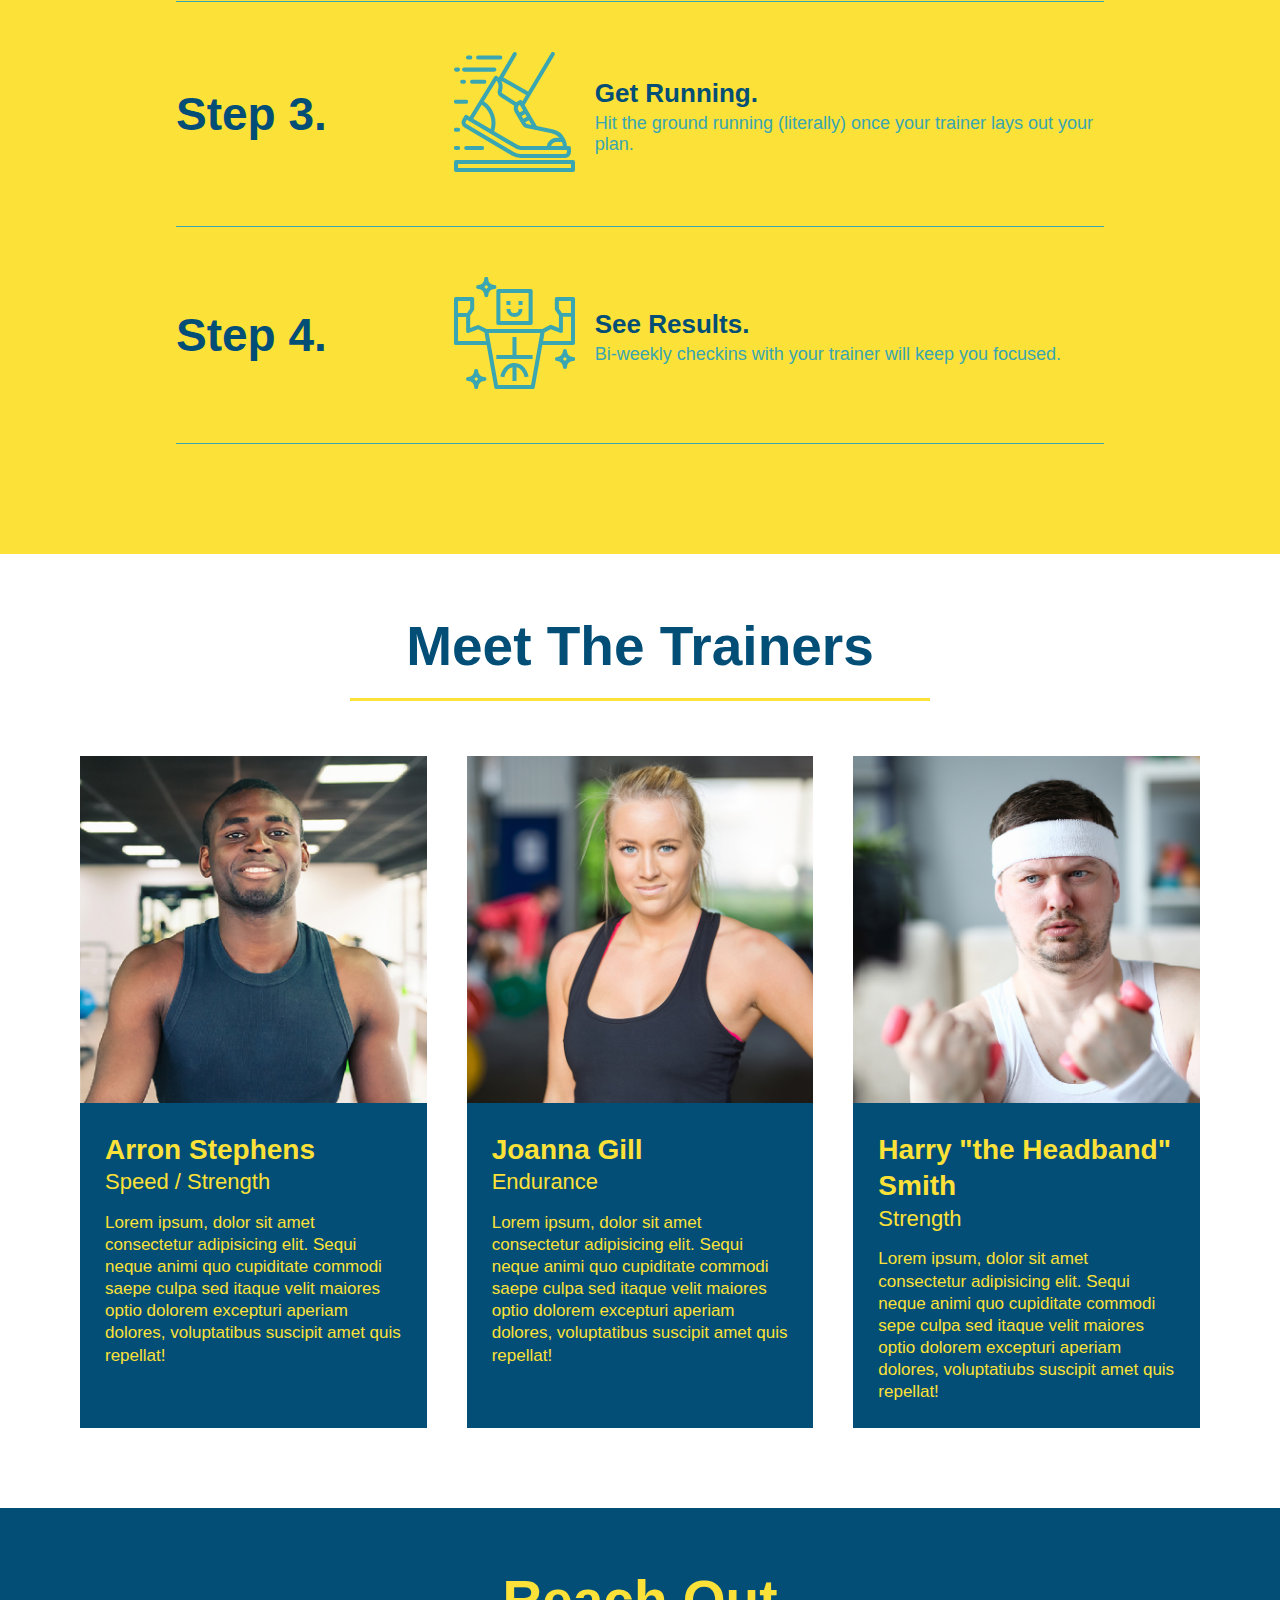
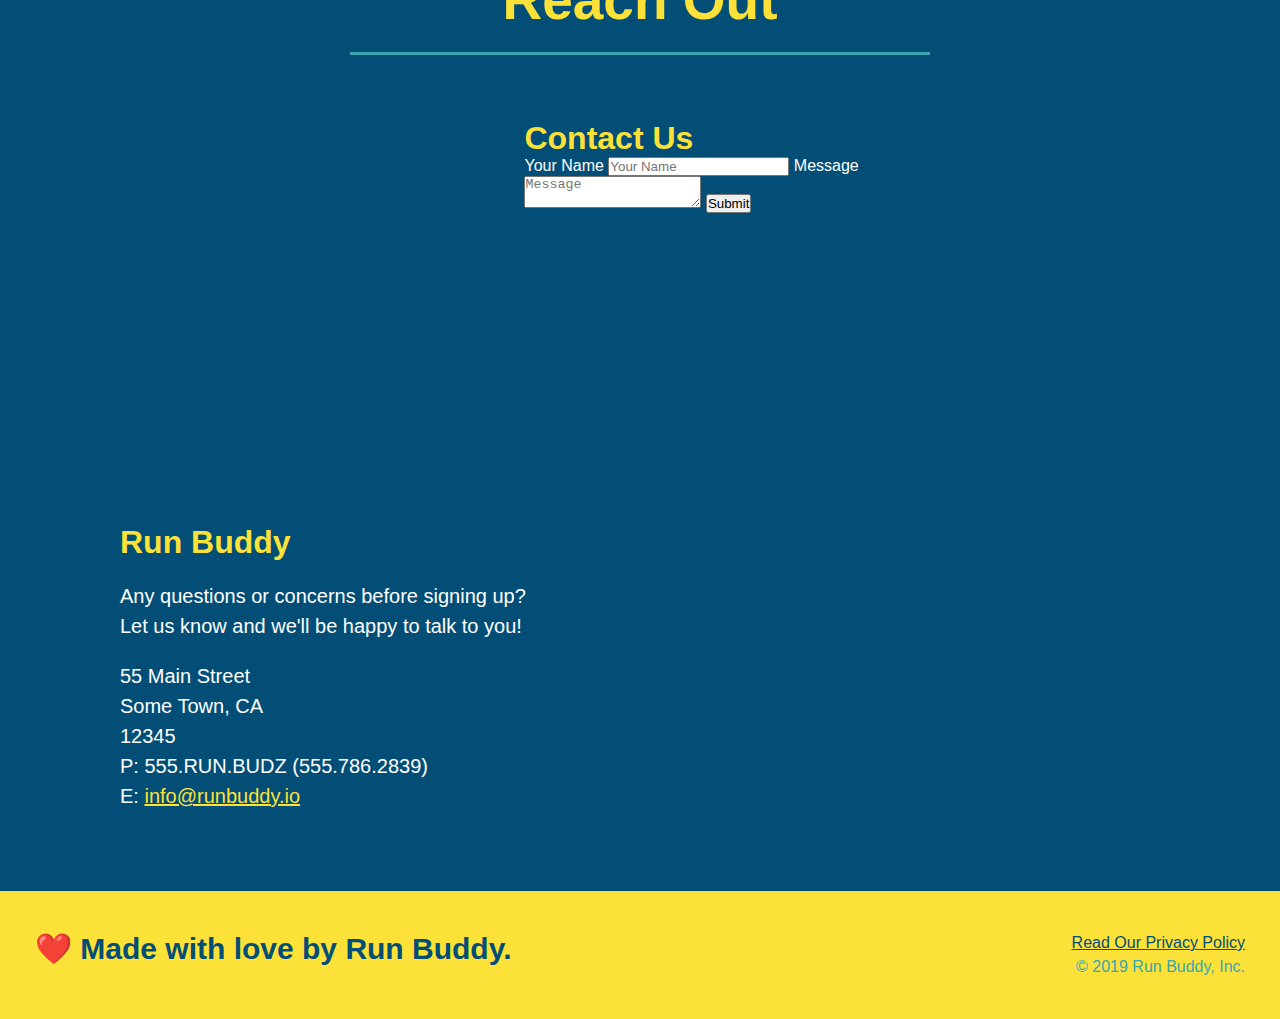
==== commit 8c7bcdc7: "add flexbox to trainers" ====
--- a/index.html
+++ b/index.html
@@ -145,42 +145,44 @@
             </section>
 
             <!-- "meet the trainers" section-->
-            <section id ="your-trainers" class="trainers">
+            <section id ="your-trainers">
                 <div class = "flex-row">
                     <h2 class="section-title primary-border"> 
                         Meet The Trainers
                     </h2>
                 </div>
-                <article class="trainer">
-                    <img src="./assets/images/trainer-1.jpg" alt="Arron Stephens in his workout clothes, ready to pump iron" />
-                    <div class="trainer-bio text-left" >
-                        <h3>Arron Stephens</h3>
-                        <h4>Speed / Strength</h4>
-                        <p>
-                            Lorem ipsum, dolor sit amet consectetur adipisicing elit. Sequi neque animi quo cupiditate commodi saepe culpa sed
-                            itaque velit maiores optio dolorem excepturi aperiam dolores, voluptatibus suscipit amet quis repellat!
-                        </p>
-                    </div>
-                </article>
-                <article class="trainer">
-                    <div class="trainer-bio text-right">
-                        <h3>Joanna Gill</h3>
-                        <h4>Endurance</h4>
-                        <p>Lorem ipsum, dolor sit amet consectetur adipisicing elit. Sequi neque animi quo cupiditate commodi saepe culpa sed
-                            itaque velit maiores optio dolorem excepturi aperiam dolores, voluptatibus suscipit amet quis repellat!</p>
-                    </div>
-                    <img src="./assets/images/trainer-2.jpg" alt="Joanna Gill cooling off after a workout" />
-                </article>
-                <article class="trainer">
-                    <img src="./assets/images/trainer-3.jpg" alt="Harry Smith wearing a headband and lifting comically small pink weights" />
-                    <div class="trainer-bio text-left">
-                        <h3>Harry "the Headband" Smith</h3>
-                        <h4>Strength</h4>
-                        <p>Lorem ipsum, dolor sit amet consectetur adipisicing elit. Sequi neque animi quo cupiditate commodi sepe culpa sed itaque velit
-                            maiores optio dolorem excepturi aperiam dolores, voluptatiubs suscipit amet quis repellat!
-                        </p>
-                    </div>
-                </article>
+                <div class="trainers">
+                    <article class="trainer">
+                        <img src="./assets/images/trainer-1.jpg" alt="Arron Stephens in his workout clothes, ready to pump iron" />
+                        <div class="trainer-bio" >
+                            <h3 class="trainer-name">Arron Stephens</h3>
+                            <h4 class="trainer-role">Speed / Strength</h4>
+                            <p>
+                                Lorem ipsum, dolor sit amet consectetur adipisicing elit. Sequi neque animi quo cupiditate commodi saepe culpa sed
+                                itaque velit maiores optio dolorem excepturi aperiam dolores, voluptatibus suscipit amet quis repellat!
+                            </p>
+                        </div>
+                    </article>
+                    <article class="trainer">
+                        <img src="./assets/images/trainer-2.jpg" alt="Joanna Gill cooling off after a workout" />
+                        <div class="trainer-bio">
+                            <h3 class="trainer-name">Joanna Gill</h3>
+                            <h4 class="trainer-role">Endurance</h4>
+                            <p>Lorem ipsum, dolor sit amet consectetur adipisicing elit. Sequi neque animi quo cupiditate commodi saepe culpa sed
+                                itaque velit maiores optio dolorem excepturi aperiam dolores, voluptatibus suscipit amet quis repellat!</p>
+                        </div>
+                    </article>
+                    <article class="trainer">
+                        <img src="./assets/images/trainer-3.jpg" alt="Harry Smith wearing a headband and lifting comically small pink weights" />
+                        <div class="trainer-bio">
+                            <h3 class="trainer-name">Harry "the Headband" Smith</h3>
+                            <h4 class="trainer-role">Strength</h4>
+                            <p>Lorem ipsum, dolor sit amet consectetur adipisicing elit. Sequi neque animi quo cupiditate commodi sepe culpa sed itaque velit
+                                maiores optio dolorem excepturi aperiam dolores, voluptatiubs suscipit amet quis repellat!
+                            </p>
+                        </div>
+                    </article>
+                </div>
             </section>
 
             <!-- "reach out" section-->
--- a/assets/css/style.css
+++ b/assets/css/style.css
@@ -218,26 +218,27 @@
 }
 
 .trainers {
-
+    width: 100%;
+    margin: 0 auto;
+    display: flex;
+    flex-wrap: wrap;
+    justify-content: space-around;
 }
 
 .trainer {
-    width: 900px;
-    margin: 0 auto 30px auto;
+    margin: 20px;
     background: #024e76;
     color: #fce138;
-    overflow: auto;
+    flex: 1;
 }
 
 .trainer img {
-    width: 35%;
-    float: left;
+    width: 100%;
 }
 
 .trainer-bio {
-    padding: 35px;
-    float: left;
-    width: 65%;
+    padding: 25px;
+    line-height: 1.3;
 }
 
 .text-left {
@@ -253,19 +254,18 @@
 }
 
 .trainer-bio h3 {
-    font-size: 32px;
-    margin-bottom: 8px;
+    font-size: 28px;
+
 }
 
 .trainer-bio h4 {
     font-weight: lighter;
-    font-size: 26px;
-    margin-bottom: 25px;
+    font-size: 22px;
+    margin-bottom: 15px;
 }
 
 .trainer-bio p {
     font-size: 17px;
-    line-height: 1.3;
 }
 
 .contact {
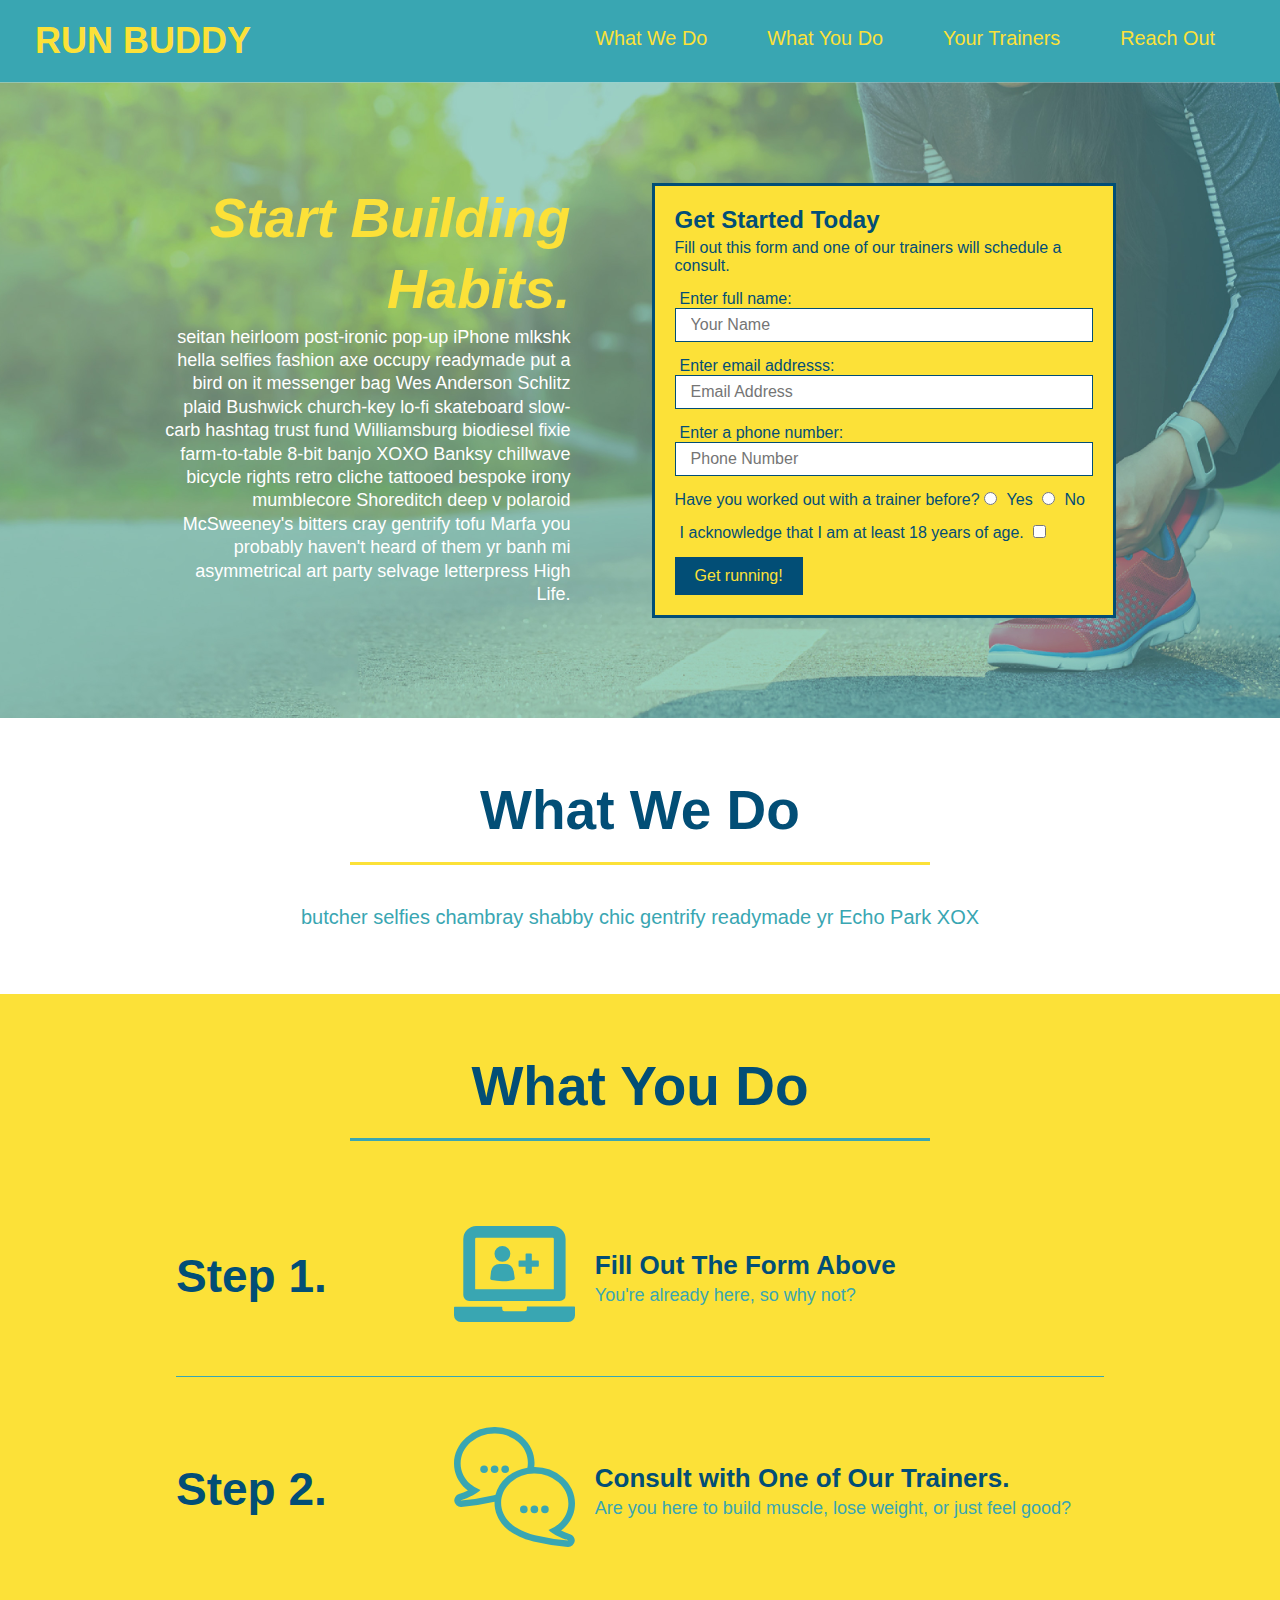
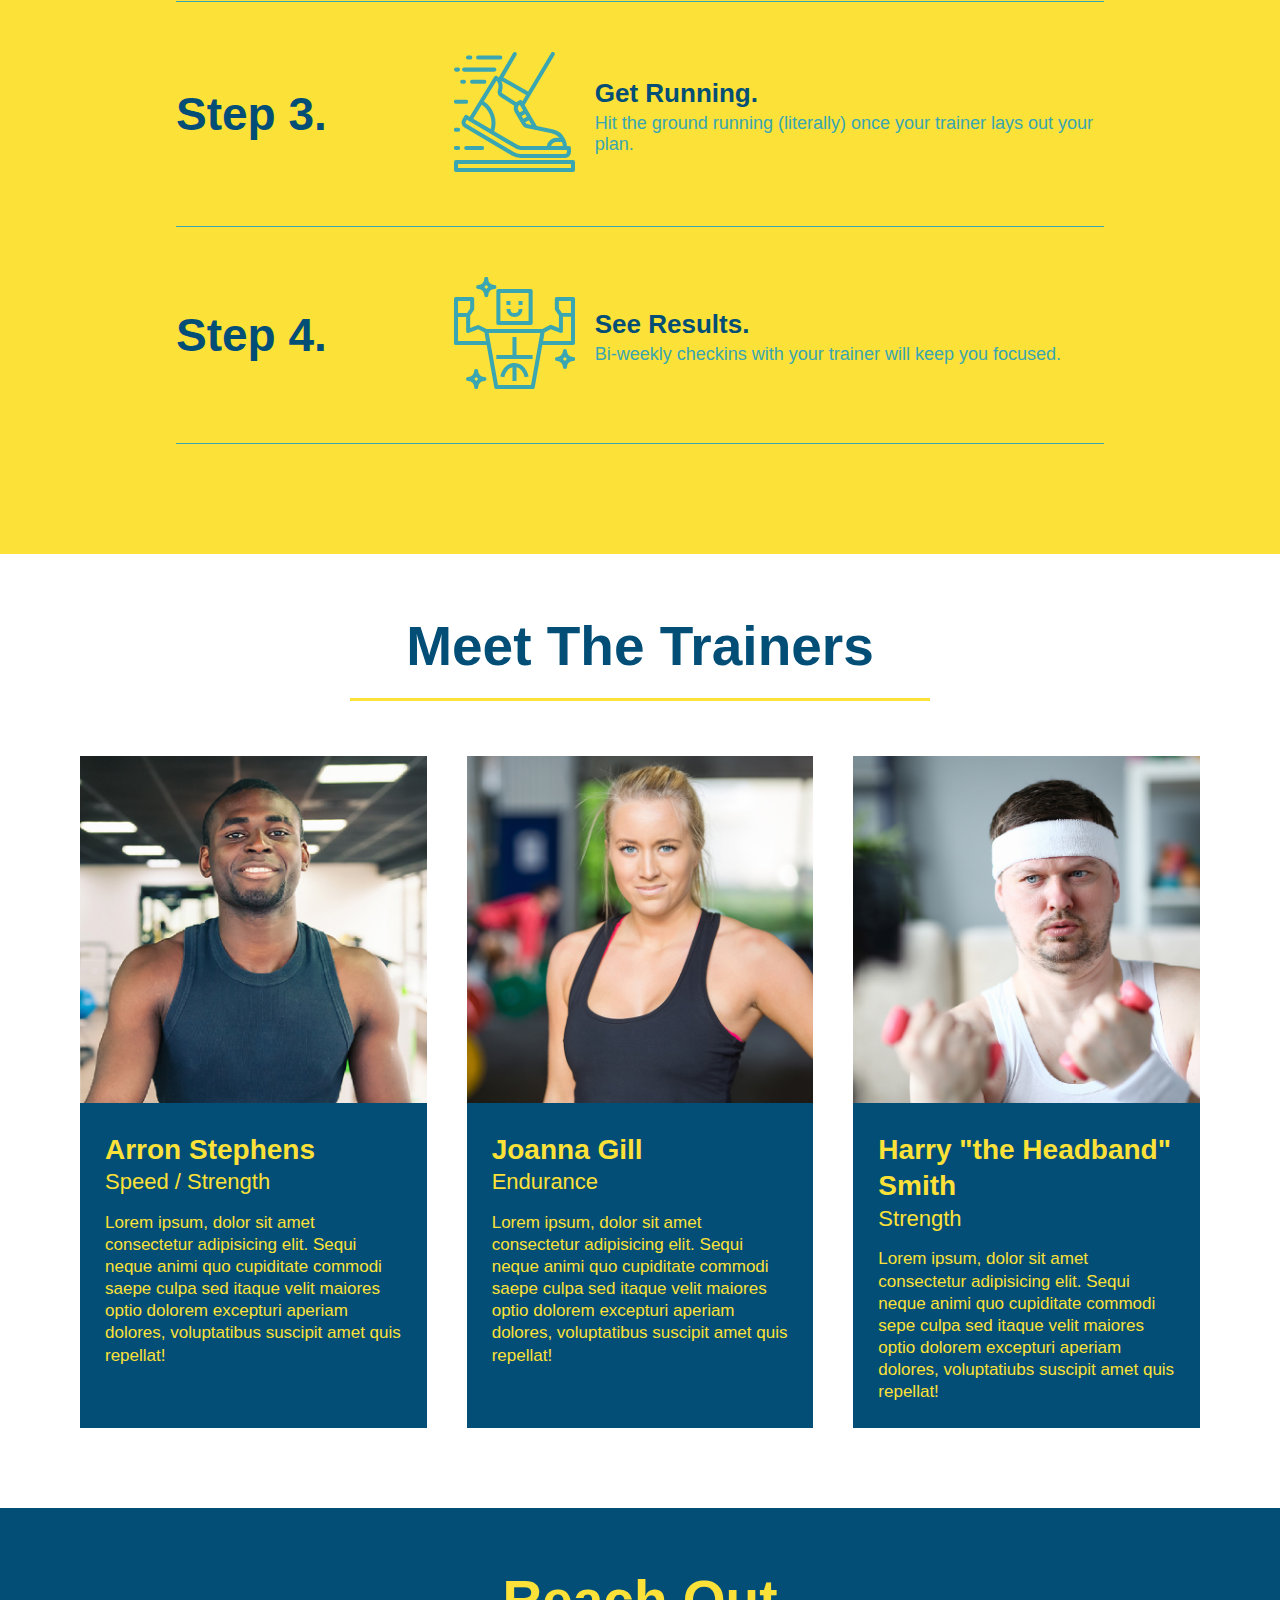
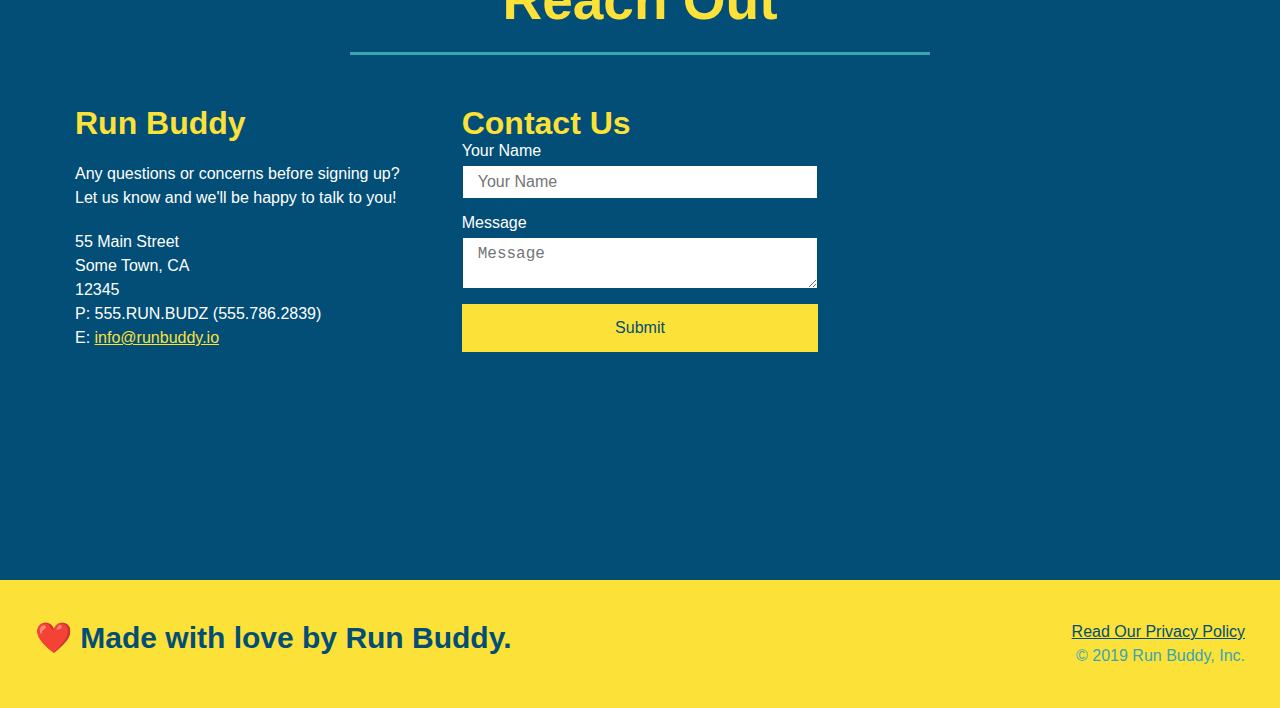
==== commit 7cc04b69: "flexbox for contact info" ====
--- a/index.html
+++ b/index.html
@@ -189,27 +189,8 @@
             <section id="reach-out" class="contact">
                 <div class = "flex-row">
                     <h2 class="section-title secondary-border">Reach Out</h2>
-                </div>
+                </div> 
                 <div class="contact-info">
-                    <iframe src="https://www.google.com/maps/embed?pb=!1m18!1m12!1m3!1d1049.4735403351744!2d-87.6471324813321!3d41.92812734035524!2m3!1f0!2f0!3f0!3m2!1i1024!2i768!4f13.1!3m3!1m2!1s0x880fd30f0bec9c45%3A0x374598ce322ce29d!2s2506%20N%20Orchard%20St%2C%20Chicago%2C%20IL%2060614!5e0!3m2!1sen!2sus!4v1620880869424!5m2!1sen!2sus" 
-                        width="600" 
-                        height="450" 
-                        style="border:0;" 
-                        allowfullscreen="" 
-                        loading="lazy">
-                    </iframe>
-                    <div class="contact-form">
-                        <h3>Contact Us</h3>
-                        <form>
-                           <label for="contact-name">Your Name</label>
-                           <input type="text" id="contact-name" placeholder="Your Name" />
-                      
-                           <label for="contact-message">Message</label>
-                           <textarea id="contact-message" placeholder="Message"></textarea>
-                      
-                           <button type="submit">Submit</button>
-                          </form>
-                      </div>
                     <div>
                         <h3>Run Buddy</h3>
                         <p>
@@ -225,6 +206,28 @@
                             E: <a href="mailto:info@runbuddy.io">info@runbuddy.io</a>
                         </address>
                     </div>
+
+                    <div class="contact-form">
+                        <h3>Contact Us</h3>
+                        <form>
+                           <label for="contact-name">Your Name</label>
+                           <input type="text" id="contact-name" placeholder="Your Name" />
+                      
+                           <label for="contact-message">Message</label>
+                           <textarea id="contact-message" placeholder="Message"></textarea>
+                      
+                           <button type="submit">Submit</button>
+                        </form>
+                      </div>
+
+                      <iframe src="https://www.google.com/maps/embed?pb=!1m18!1m12!1m3!1d1049.4735403351744!2d-87.6471324813321!3d41.92812734035524!2m3!1f0!2f0!3f0!3m2!1i1024!2i768!4f13.1!3m3!1m2!1s0x880fd30f0bec9c45%3A0x374598ce322ce29d!2s2506%20N%20Orchard%20St%2C%20Chicago%2C%20IL%2060614!5e0!3m2!1sen!2sus!4v1620880869424!5m2!1sen!2sus" 
+                        width="600" 
+                        height="450" 
+                        style="border:0;" 
+                        allowfullscreen="" 
+                        loading="lazy">
+                    </iframe>
+                   
                 </div>
             </section>
             
--- a/assets/css/style.css
+++ b/assets/css/style.css
@@ -276,17 +276,22 @@
     color: #fce138;
 }
 
+.contact-info {
+    display: flex;
+    justify-content: space-between;
+    flex-wrap: wrap;
+}
+.contact-info > * {
+    flex: 1;
+    margin: 15px;
+}
+
 .contact-info iframe {
-    width: 400px;
     height: 400px;
 }
 
 .contact-info div {
-    width: 410px;
-    display: inline-block;
-    vertical-align: top;
-    text-align: left;
-    margin: 30px 0 0 60px;
+
     color: white;
 }
 
@@ -298,7 +303,7 @@
 .contact-info p, .contact-info address {
     margin: 20px 0;
     line-height: 1.5;
-    font-size: 20px;
+    font-size: 16px;
     font-style: normal;
 
 }
@@ -307,4 +312,24 @@
     color:#fce138;
 }
 
+.contact-form input, .contact-form textarea {
+    border: 1px solid #024e76;
+    display: block;
+    padding: 7px 15px;
+    font-size: 16px;
+    color: #024e76;
+    width: 100%;
+    margin-bottom: 15px;
+    margin-top: 5px;
+}
+
+.contact-form button {
+    width: 100%;
+    border: none;
+    background: #fce138;
+    color: #024e76;
+    text-align: center;
+    padding: 15px 0;
+    font-size: 16px;
+}
 /*Reach Out Styles End! */
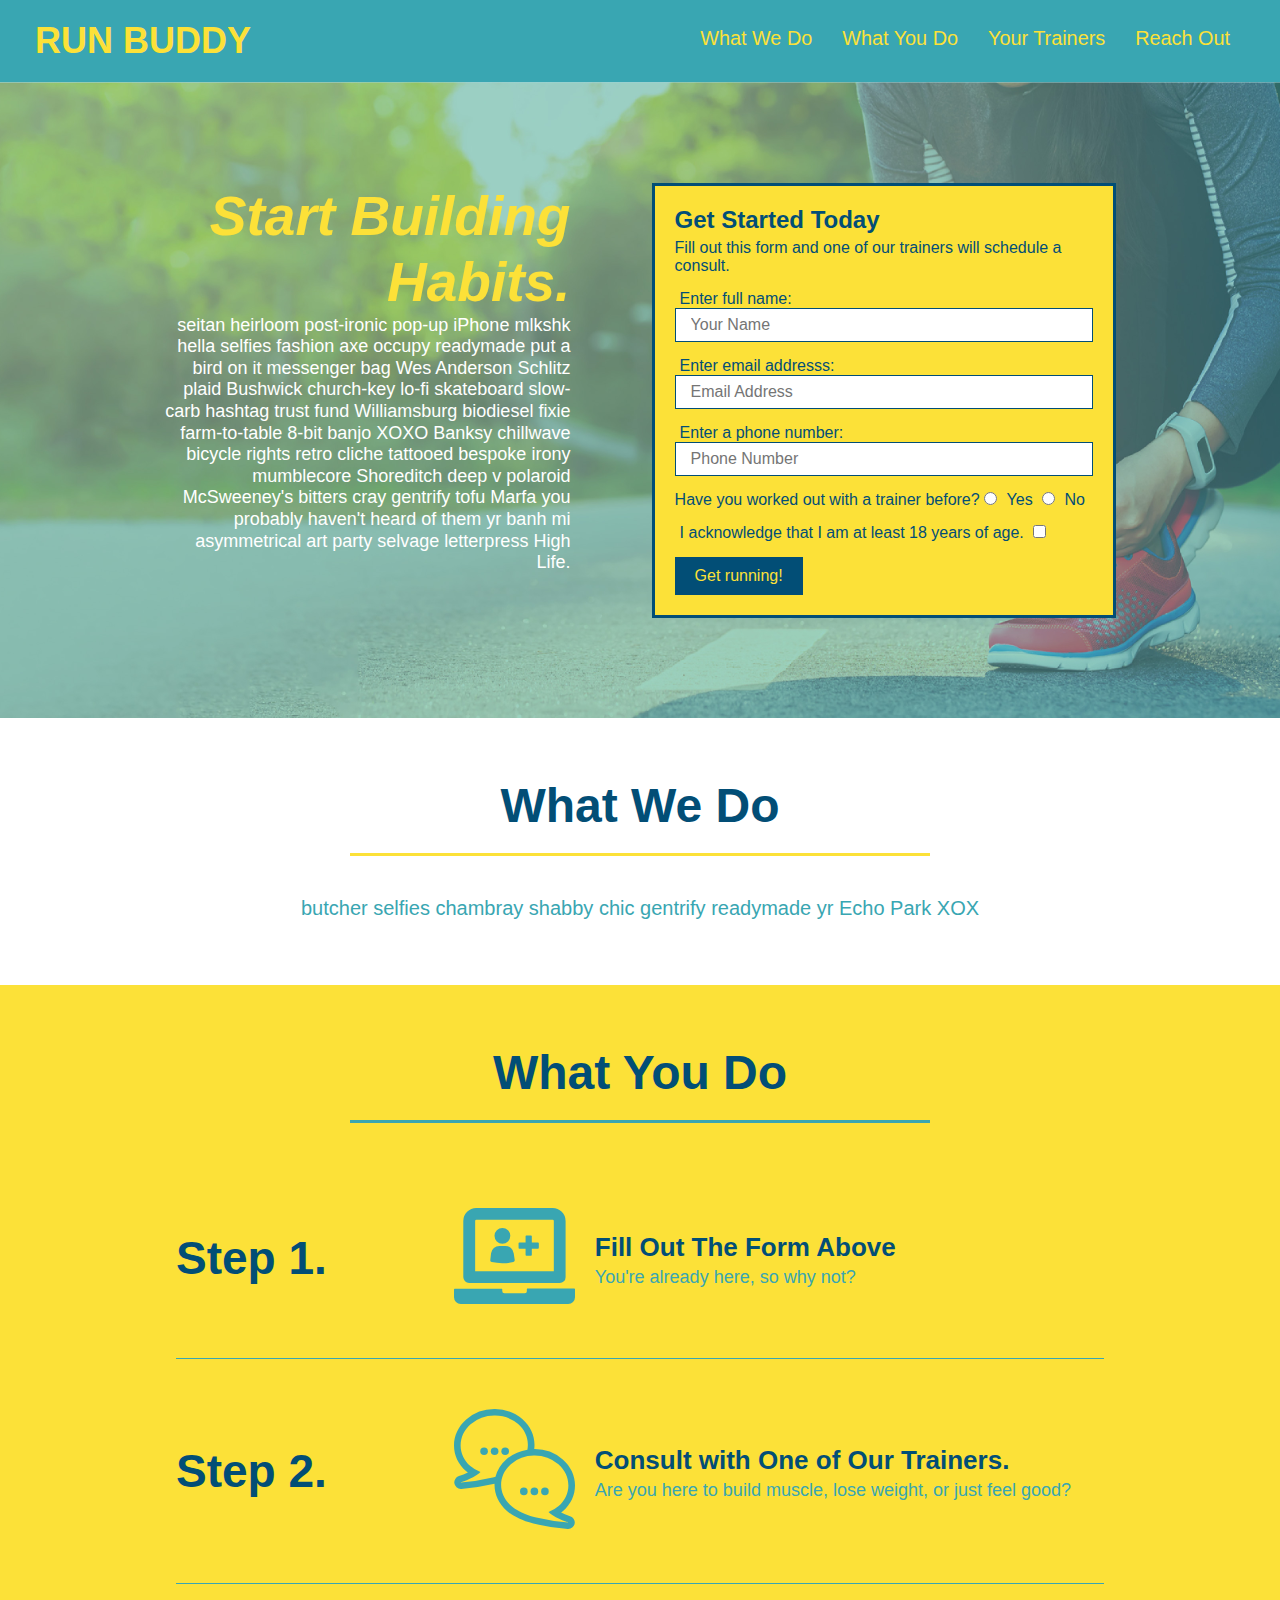
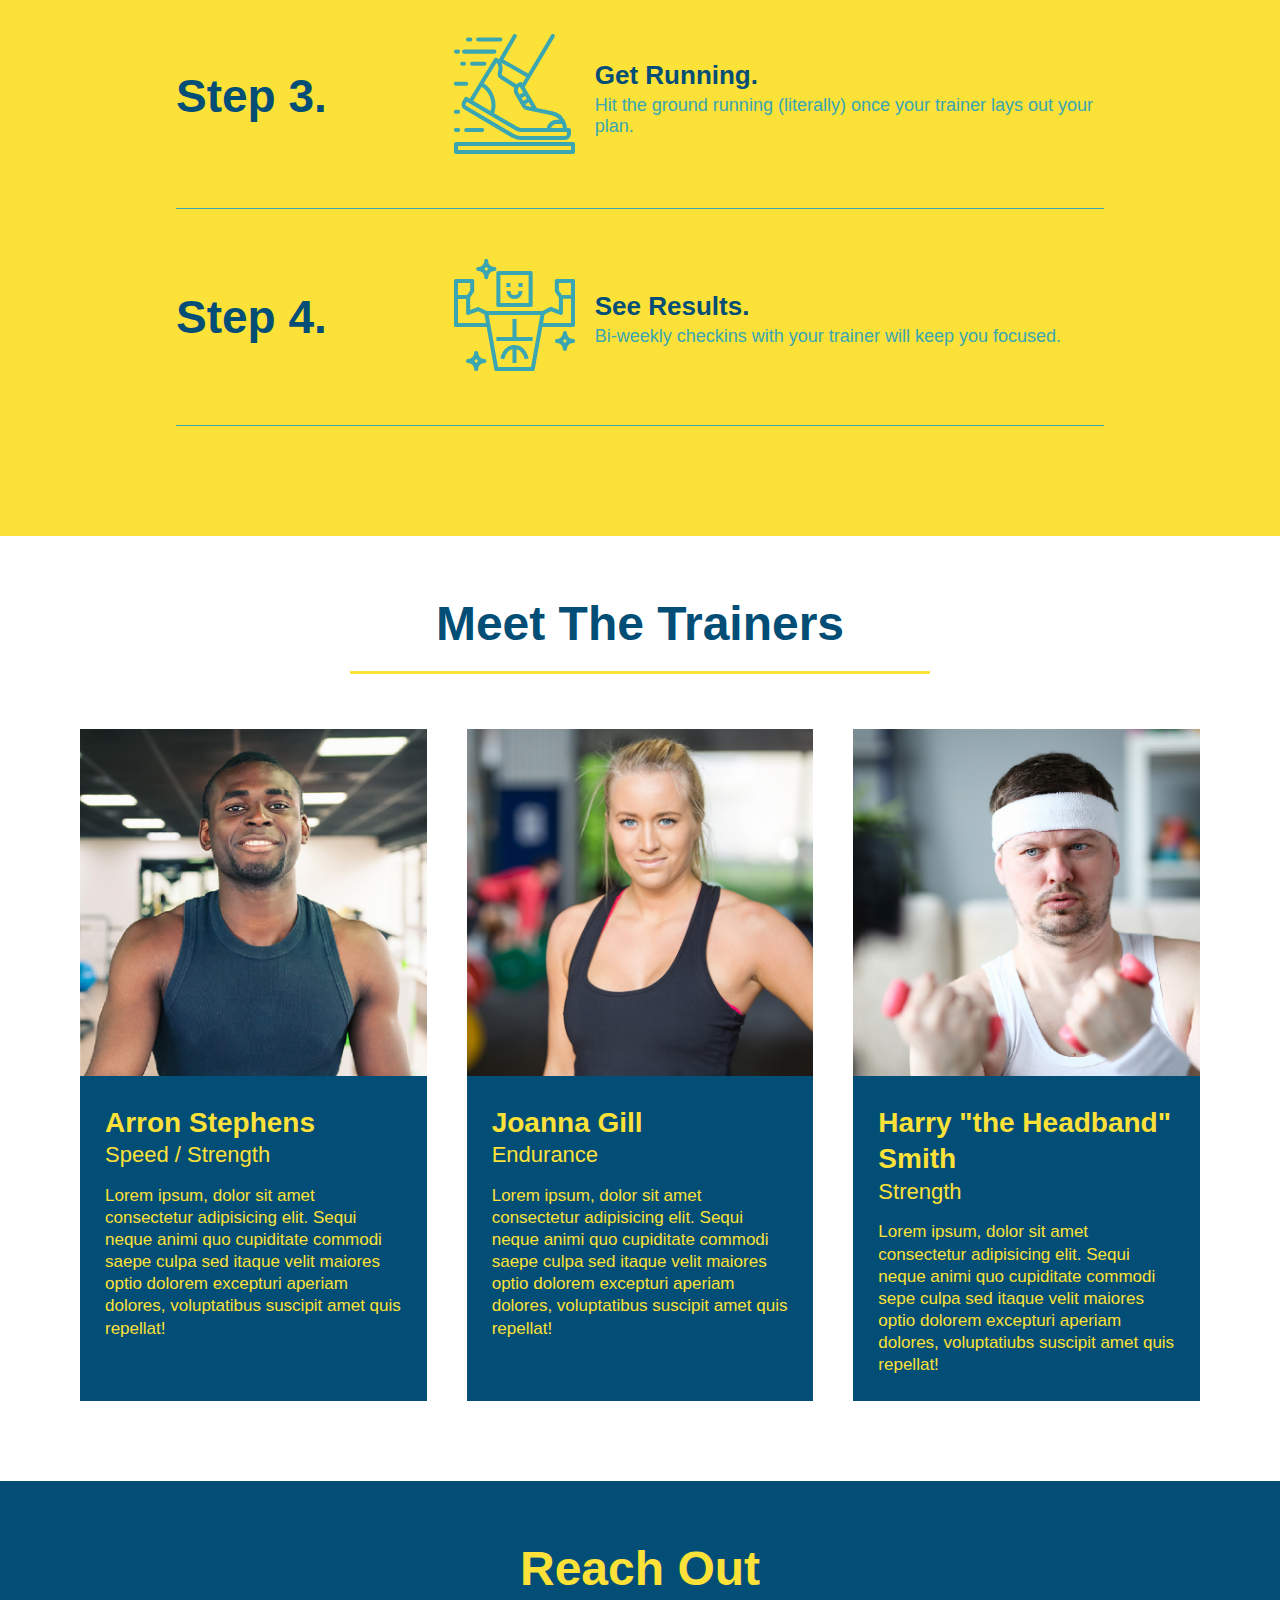
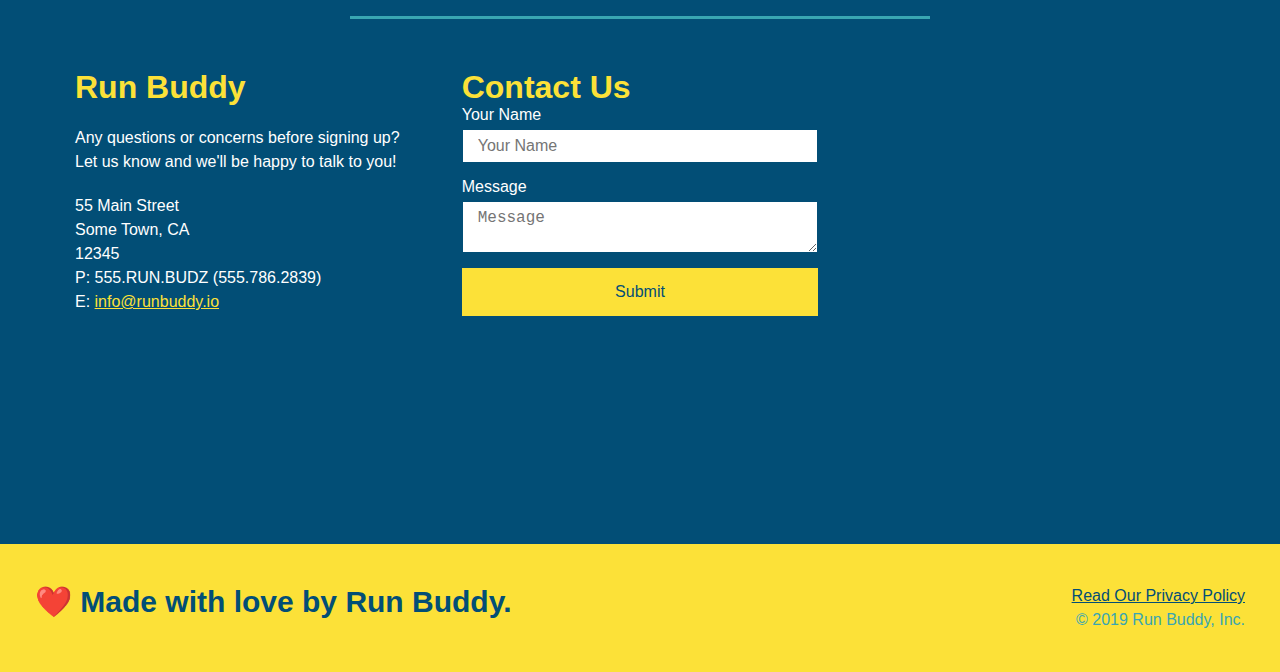
==== commit 892fcea4: "first media queries" ====
--- a/index.html
+++ b/index.html
@@ -4,6 +4,7 @@
          <meta charset="UTF-8" />
          <title>Run Buddy</title>
          <link rel="stylesheet" href="./assets/css/style.css" />
+         <meta name="viewport" content="width=device-width, initial-scale=1.0" />
         </head>
         
         <body>
--- a/assets/css/style.css
+++ b/assets/css/style.css
@@ -41,7 +41,7 @@
 }
 
 header nav ul li a {
-    margin: 0 30px;
+    padding: 10px 15px;
     font-weight: lighter;
     font-size: 1.55vw;
 }
@@ -76,6 +76,7 @@
 
 /* Hero Style Start */
 .hero {
+    align-items: flex-start;
     display: flex;
     justify-content: center;
     flex-wrap: wrap;
@@ -91,7 +92,7 @@
     margin: 3.5%;
     color: #fff;
     font-size: 18px;
-    line-height: 1.3;
+    line-height: 1.2;
 }
 
 .hero-cta h2 {
@@ -141,7 +142,7 @@
 /* hero styles END*/
 
 .section-title {
-    font-size: 55px;
+    font-size: 48px;
     color: #024e76;
     border-bottom: 3px solid;
     padding-bottom: 20px;
@@ -281,6 +282,7 @@
     justify-content: space-between;
     flex-wrap: wrap;
 }
+
 .contact-info > * {
     flex: 1;
     margin: 15px;
@@ -333,3 +335,18 @@
     font-size: 16px;
 }
 /*Reach Out Styles End! */
+
+/* MEDIA QUERY FOR SMALLER DESKTOP SCREENS AND SMALLER */
+@media screen and (max-width: 980px) {
+    
+}
+
+/* MEDIA QUERY FOR TABLETS AND SMALLER */
+@media screen and (max-width: 768px) {
+    
+}
+
+/*MEDIA QUERY FOR MOBILE PHONES AND SMALLER*/
+@media screen and (max-width: 575px) {
+    
+}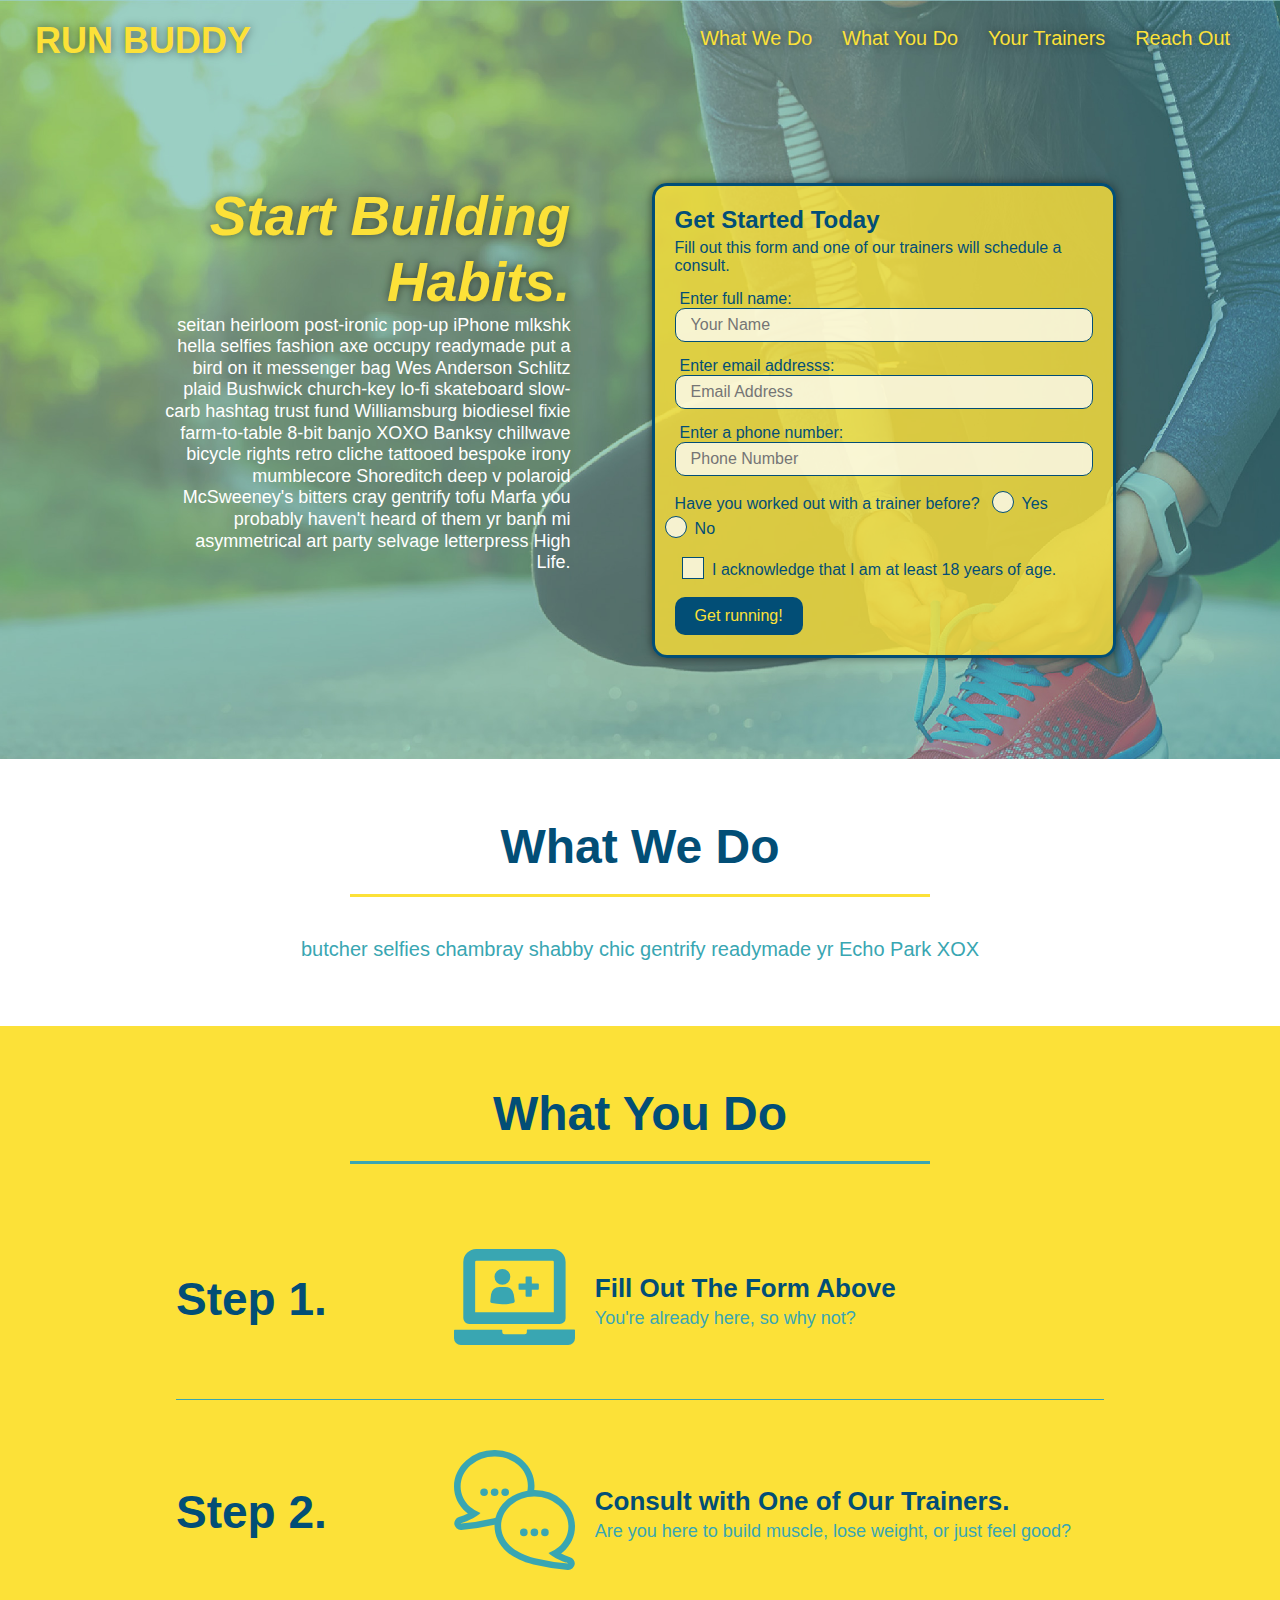
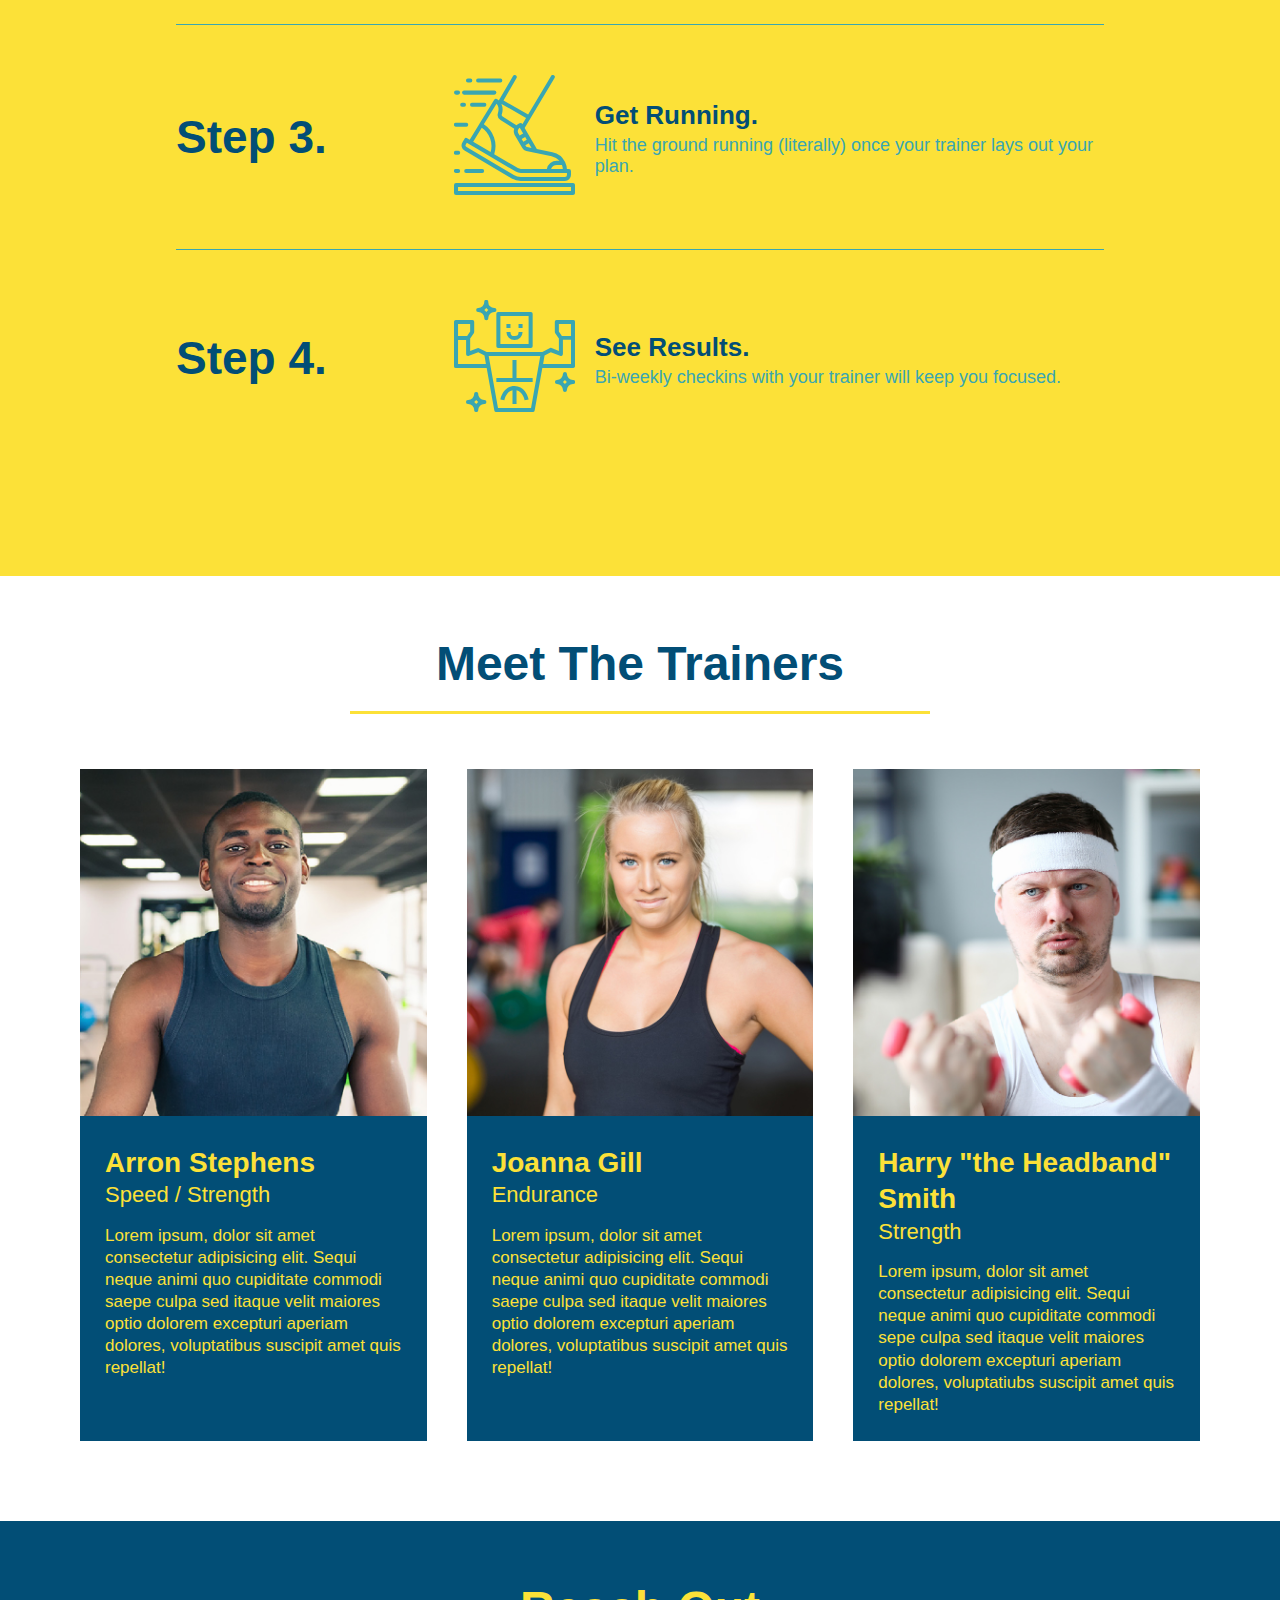
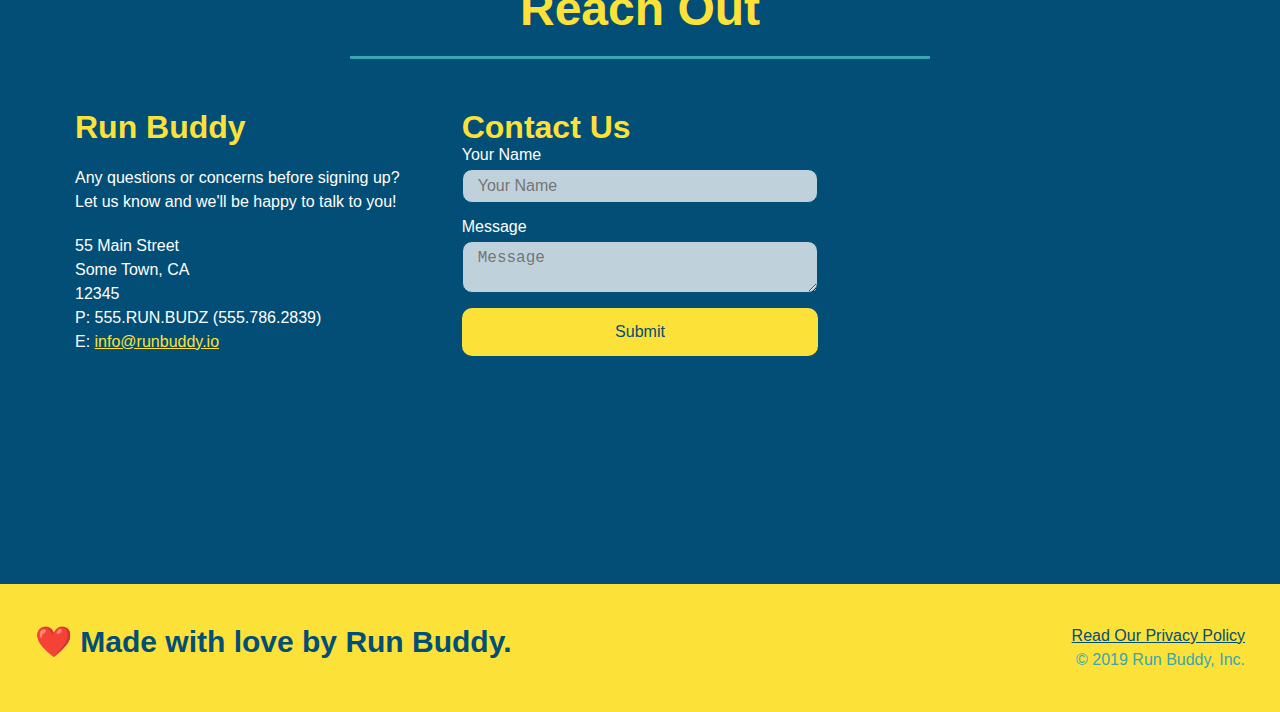
==== commit 16fced6b: "final css touches" ====
--- a/index.html
+++ b/index.html
@@ -55,17 +55,22 @@
                     <input type="tel" placeholder="Phone Number" name="phone" id="phone" class="form-input"/>
                     <p>
                         Have you worked out with a trainer before?
-                        <input type="radio" name="trainer-confirm" id="trainer-yes" />
-                        <label for="trainer-yes">Yes</label>
-                        <input type="radio" name="trainer-confirm" id="trainer-no" />
-                        <label for="trainer-no">No</label>
-                    </p>
-                    <p>
-                        <label for="checkbox" >
-                        I acknowledge that I am at least 18 years of age.
-                        </label>
-                        <input type="checkbox" name="age-confirm" id="checkbox" />
-                    </p>
+                        <span class="radio-wrapper">
+                          <input type="radio" name="trainer-confirm" id="trainer-yes" />
+                          <label for="trainer-yes">Yes</label>
+                        </span>
+                        <span class="radio-wrapper">
+                          <input type="radio" name="trainer-confirm" id="trainer-no" />
+                          <label for="trainer-no">No</label>
+                        </span>
+                      </p>
+                      <p>
+                        <span class="checkbox-wrapper">
+                          <input type="checkbox" name="age-confirm" id="checkbox" />
+                          <label for="checkbox">I acknowledge that I am at least 18 years of age.</label>
+                        </span>
+                      </p>
+                      
                     <button type="submit">
                         Get running!
                     </button>
--- a/assets/css/style.css
+++ b/assets/css/style.css
@@ -1,3 +1,9 @@
+:root {
+    --primary-color: #fce138;
+    --secondary-color: #024e76;
+    --tertiary-color: #39a6b2;
+}
+
 * {
     margin: 0;
     padding: 0;
@@ -5,7 +11,7 @@
 }
 
 body {
-    color: #39a6b2;
+    color: var(--tertiary-color);
     font-family: Helvetica, Arial, Helvetica, sans-serif;
 }
 
@@ -14,18 +20,29 @@
     justify-content: space-between;
     flex-wrap: wrap;
     padding: 20px 35px;
-    background-color: #39a6b2
-}
+    background-color: var(--tertiary-color);
+    position: -webkit-sticky;
+    position: sticky;
+    top: 0;
+    background-image: url("../images/hero-bg.jpg");
+    background-size: cover;
+    background-position: center;
+    background-attachment: fixed;
+    background-position: 80%;
+    z-index: 9999;
+}
+
 header h1 {
     font-weight: bold;
     font-size: 36px;
-    color: #fce138;
+    color: var(--primary-color);
     margin: 0;
+    text-shadow: 0 0 10px rgba(0, 0, 0, 0.5);
 }
 
 header a {
     text-decoration: none;
-    color: #fce138
+    color: var(--primary-color)
 }
 
 header nav {
@@ -44,11 +61,19 @@
     padding: 10px 15px;
     font-weight: lighter;
     font-size: 1.55vw;
+    text-shadow: 0 0 10px rgba(0, 0, 0, 0.5);
+}
+
+header nav ul li a:hover {
+    background: var(--primary-color);
+    color: var(--secondary-color);
+    border-radius: 15px;
+    text-shadow: none;
 }
 
 footer {
     display: flex;
-    background: #fce138;
+    background: var(--primary-color);
     width: 100%;
     padding: 40px 35px;
     justify-content: space-between;
@@ -56,7 +81,7 @@
 }
 
 footer h2 {
-    color: #024e76;
+    color: var(--secondary-color);
     font-size: 30px;
     margin: 0;
 }
@@ -67,7 +92,7 @@
 }
 
 footer a {
-    color: #024e76;
+    color: var(--secondary-color);
 }
 
 section {
@@ -83,7 +108,8 @@
     background-image: url("../images/hero-bg.jpg");
     background-size: cover;
     background-position: center;
-    
+    background-attachment: fixed;
+    background-position: 80%;
 }
 /* hero style end */
 .hero-cta {
@@ -98,15 +124,18 @@
 .hero-cta h2 {
     font-style: italic;
     font-size: 55px;
-    color: #fce138;
+    color: var(--primary-color);
+    text-shadow: 0 0 10px rgba(0, 0, 0, 0.5);
 }
 .hero-form {
     width: 40%;
     margin: 3.5%;
-    border: solid 3px #024e76;
-    background-color: #fce138;
+    border: solid 3px var(--secondary-color);
+    background-color: rgba(252, 225, 56, 0.8);
     padding: 20px;
-    color: #024e76;
+    color: var(--secondary-color);
+    box-shadow: 0 0 10px rgba(0, 0, 0, 0.5);
+    border-radius: 15px;
 }
 
 .hero-form h3 {
@@ -119,13 +148,20 @@
 }
 
 .form-input {
-    border: 1px solid #024e76;
+    border: 1px solid var(--secondary-color);
     display: block;
     padding: 7px 15px;
     font-size: 16px;
-    color: #024e76;
+    color: var(--secondary-color);
     width: 100%;
     margin-bottom: 15px;
+    border-radius: 10px;
+    background-color: rgba(255, 255, 255, 0.75);
+}
+
+.form-input:focus {
+    background-color: rgba(255, 255, 255, 1);
+    outline: none;
 }
 
 .hero-form label {
@@ -133,17 +169,82 @@
 }
 
 .hero-form button {
-    color: #fce138;
-    background-color: #024e76;
+    color: var(--primary-color);
+    background-color: var(--secondary-color);
     border: none;
     padding: 10px 20px;
     font-size: 16px;
-}
+    border-radius: 10px;
+}
+
+.hero-form button:hover {
+    background-color: var(--tertiary-color);
+}
+
+.checkbox-wrapper input, .radio-wrapper input {
+    opacity: 0;
+}
+
+.checkbox-wrapper label, .radio-wrapper label {
+    position: relative;
+    left: 10px; 
+    margin: 10px;
+    line-height: 1.6;
+}
+
+.checkbox-wrapper label::before, .radio-wrapper label::before {
+    content: "";
+    height: 20px;
+    width: 20px;
+    background: rgba(255, 255, 255, 0.75);
+    border: 1px solid var(--secondary-color);
+    position: absolute;
+    top: -4px;
+    left: -30px;
+}
+
+.radio-wrapper label::before {
+    border-radius: 50%;
+}
+
+.radio-wrapper label::after {
+    content: "";
+    width: 20px;
+    height: 20px;
+    border-radius: 50%;
+    background: var(--secondary-color);
+    position: absolute;
+    left: -29px;
+    top: -3px;
+    background-image: radial-gradient(circle, var(--tertiary-color), var(--secondary-color));
+}
+
+.checkbox-wrapper label::after {
+    content: "";
+    height: 6px;
+    width: 14px;
+    border-left: 2px solid var(--secondary-color);
+    border-bottom: 2px solid var(--secondary-color);
+    position: absolute;
+    left: -26px;
+    top: 1px;
+    transform: rotate(-58deg);
+}
+
+.checkbox-wrapper input + label::after, .radio-wrapper input + label::after {
+    content: none;
+}
+
+.checkbox-wrapper input:checked + label::after, .radio-wrapper input:checked + label::after {
+    content: "";
+}
+
+
 /* hero styles END*/
 
 .section-title {
     font-size: 48px;
-    color: #024e76;
+    color: var(--secondary-color);
     border-bottom: 3px solid;
     padding-bottom: 20px;
     text-align: center;
@@ -152,16 +253,16 @@
 }
 
 .primary-border {
-    border-color: #fce138;
+    border-color: var(--primary-color);
 }
 
 .secondary-border {
-    border-color: #39a6b2;
+    border-color: var(--tertiary-color);
 }
 
 .intro p {
     line-height: 1.7;
-    color: #39a6b2;
+    color: var(--tertiary-color);
     width: 80%;
     font-size: 20px;
     margin: 0 auto;
@@ -169,21 +270,25 @@
 }
 
 .steps {
-    background: #fce138;
+    background: var(--primary-color);
 }
 
 .step {
     margin: 50px auto;
     padding-bottom: 50px;
     width: 80%;
-    border-bottom: 1px solid #39a6b2;
     display: flex;
     flex-wrap: wrap;
     align-items: center;
     justify-content: space-between;
 }
+
+.step:not(:last-child) {
+    border-bottom: 1px solid var(--tertiary-color);
+}
+
 .step h3 {
-    color: #024e76;
+    color: var(--secondary-color);
     font-size: 46px;
     flex: 1 30%;
 }
@@ -208,14 +313,14 @@
 }
 
 .step-text p {
-    color: #39a6b2;
+    color: var(--tertiary-color);
     font-size: 18px;
 }
 
 .step-text h4 {
     font-size: 26px;
     line-height: 1.5;
-    color: #024e76;
+    color: var(--secondary-color);
 }
 
 .trainers {
@@ -228,8 +333,8 @@
 
 .trainer {
     margin: 20px;
-    background: #024e76;
-    color: #fce138;
+    background: var(--secondary-color);
+    color: var(--primary-color);
     flex: 1;
 }
 
@@ -270,11 +375,11 @@
 }
 
 .contact {
-    background: #024e76;
+    background: var(--secondary-color);
 }
 
 .contact h2 {
-    color: #fce138;
+    color: var(--primary-color);
 }
 
 .contact-info {
@@ -298,7 +403,7 @@
 }
 
 .contact-info h3 {
-    color:#fce138;
+    color:var(--primary-color);
     font-size: 32px;
 }
 
@@ -311,42 +416,149 @@
 }
 
 .contact-info a {
-    color:#fce138;
+    color:var(--primary-color);
 }
 
 .contact-form input, .contact-form textarea {
-    border: 1px solid #024e76;
+    border: 1px solid var(--secondary-color);
     display: block;
     padding: 7px 15px;
     font-size: 16px;
-    color: #024e76;
+    color: var(--secondary-color);
     width: 100%;
     margin-bottom: 15px;
     margin-top: 5px;
+    border-radius: 10px;
+    background:rgba(255, 255, 255, 0.75);
+}
+
+.contact-form input:focus, .contact-form textarea:focus {
+    background-color: rgba(255, 255, 255, 1);
+    outline: none;
 }
 
 .contact-form button {
     width: 100%;
     border: none;
-    background: #fce138;
-    color: #024e76;
+    background: var(--primary-color);
+    color: var(--secondary-color);
     text-align: center;
     padding: 15px 0;
     font-size: 16px;
+    border-radius: 10px;
+}
+
+.contact-form button:hover {
+    color: var(--primary-color);
+    background: var(--tertiary-color);
 }
 /*Reach Out Styles End! */
 
 /* MEDIA QUERY FOR SMALLER DESKTOP SCREENS AND SMALLER */
 @media screen and (max-width: 980px) {
-    
+    header {
+        padding-bottom: 0;
+        justify-content: center;
+        position: relative;
+    }
+
+    header h1 {
+        width: 100%;
+        text-align: center;
+    }
+
+    header nav ul {
+        margin-top: 20px;
+        width: 100%;
+        justify-content: center;
+    }
+
+    header nav ul li a {
+        font-size: 20px;
+    }
+
+    footer h2, footer div {
+        text-align: center;
+        width: 100%;
+    }
+
+    .hero-cta, .hero-form {
+        width: 100%
+    }
+
+    .hero-cta {
+        text-align: center;
+    }
+
+    .section-title {
+        width: 80%;
+    }
+
+    .trainer {
+        flex: 0 70%;
+    }
+
+    .contact-info iframe {
+        flex: 1 100%;
+    }
 }
 
 /* MEDIA QUERY FOR TABLETS AND SMALLER */
 @media screen and (max-width: 768px) {
-    
+    section {
+        padding: 30px 15px;
+    }
+
+    .step h3 {
+        flex: 1 100%;
+        text-align: center;
+    }
+
+    .step-info {
+        flex: 2 100%;
+        text-align: center;
+        justify-content: center;
+    }
+
+    .step-img {
+        flex: 0 32%;
+        margin-right: 0;
+        margin-top: 15px;
+        margin-bottom: 15px;
+    }
+
+    .step-text {
+        flex: 100%;
+    }
 }
 
 /*MEDIA QUERY FOR MOBILE PHONES AND SMALLER*/
 @media screen and (max-width: 575px) {
-    
+    .hero-form button {
+        width: 100%;
+    }
+
+    .section-title {
+        width: 95%;
+    }
+
+    .intro p {
+        width: 100%;
+    }
+
+    .trainer {
+        flex: 0 100%;
+    }
+
+    .contact-info {
+        text-align: center;
+    }
+
+    .contact-info > * {
+        flex: 0 100%;
+    }
+
+    .contact-form {
+        order: 3;
+    }
 }